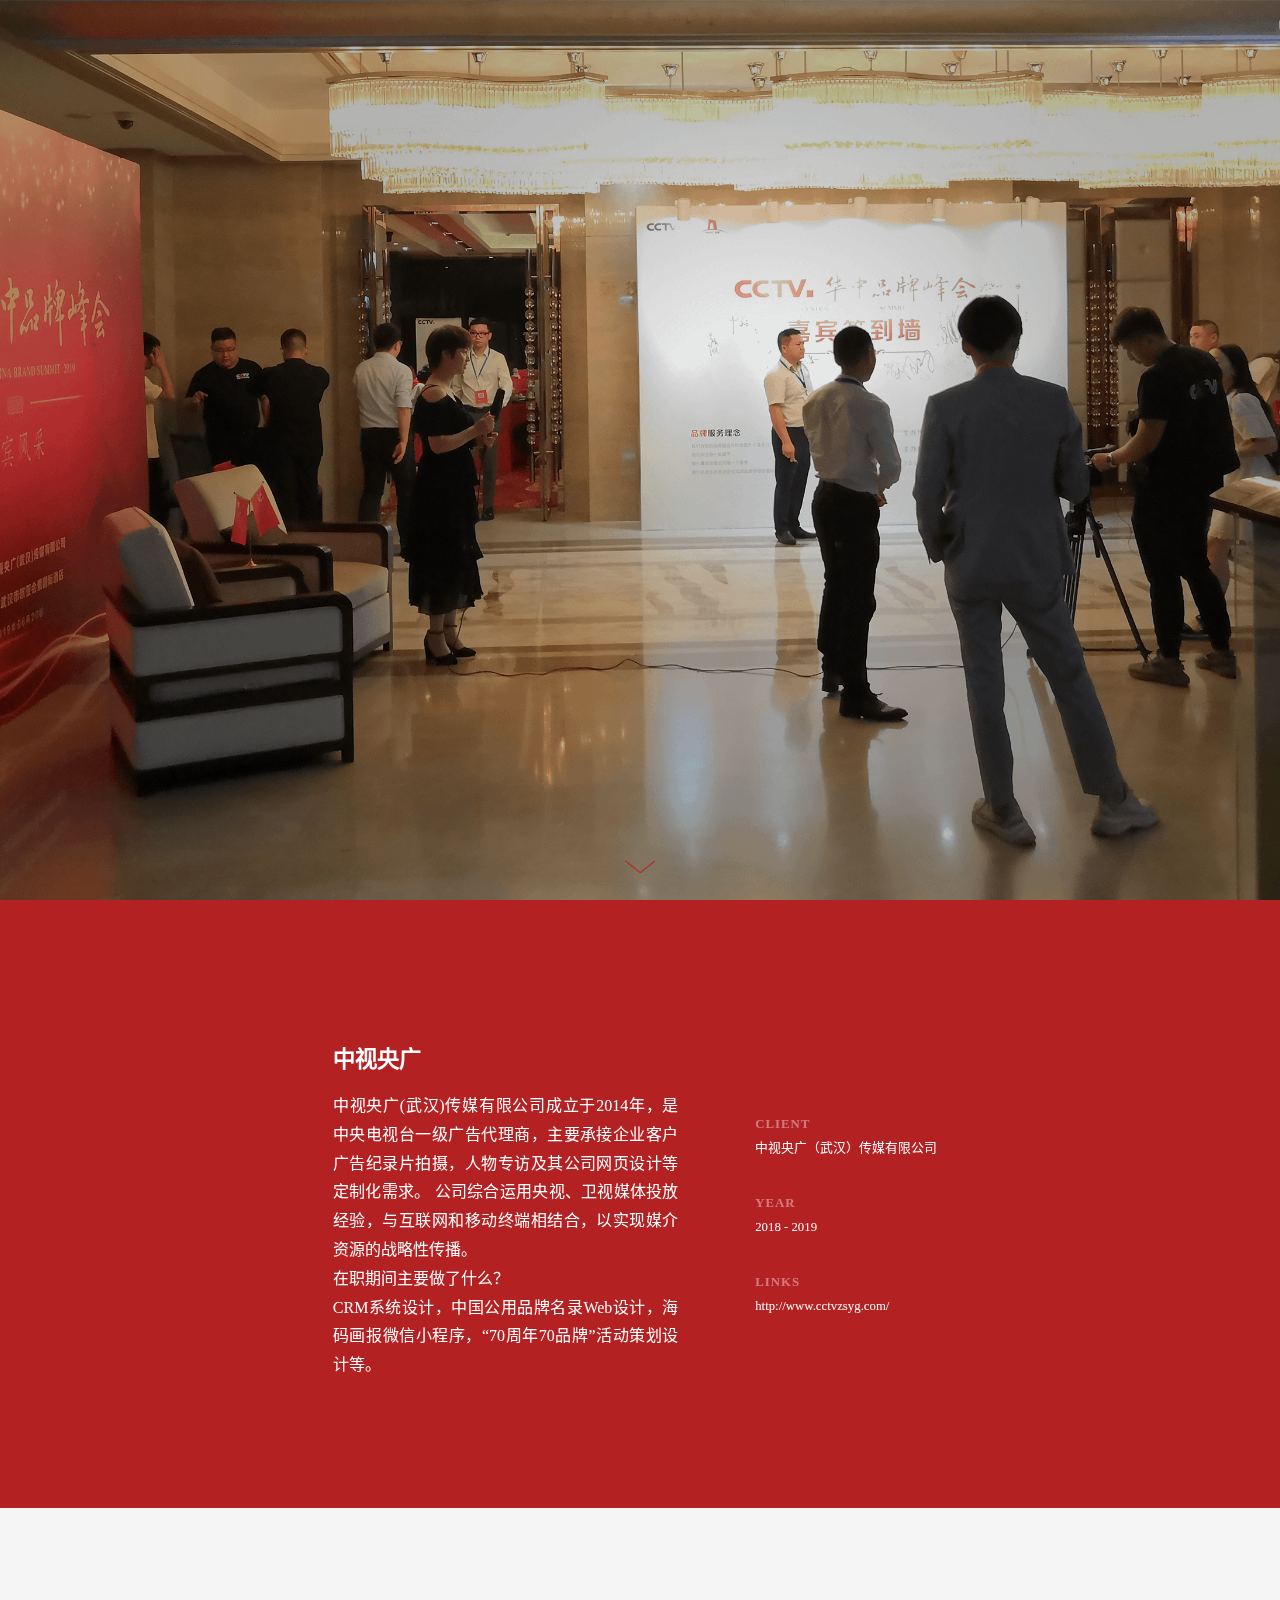
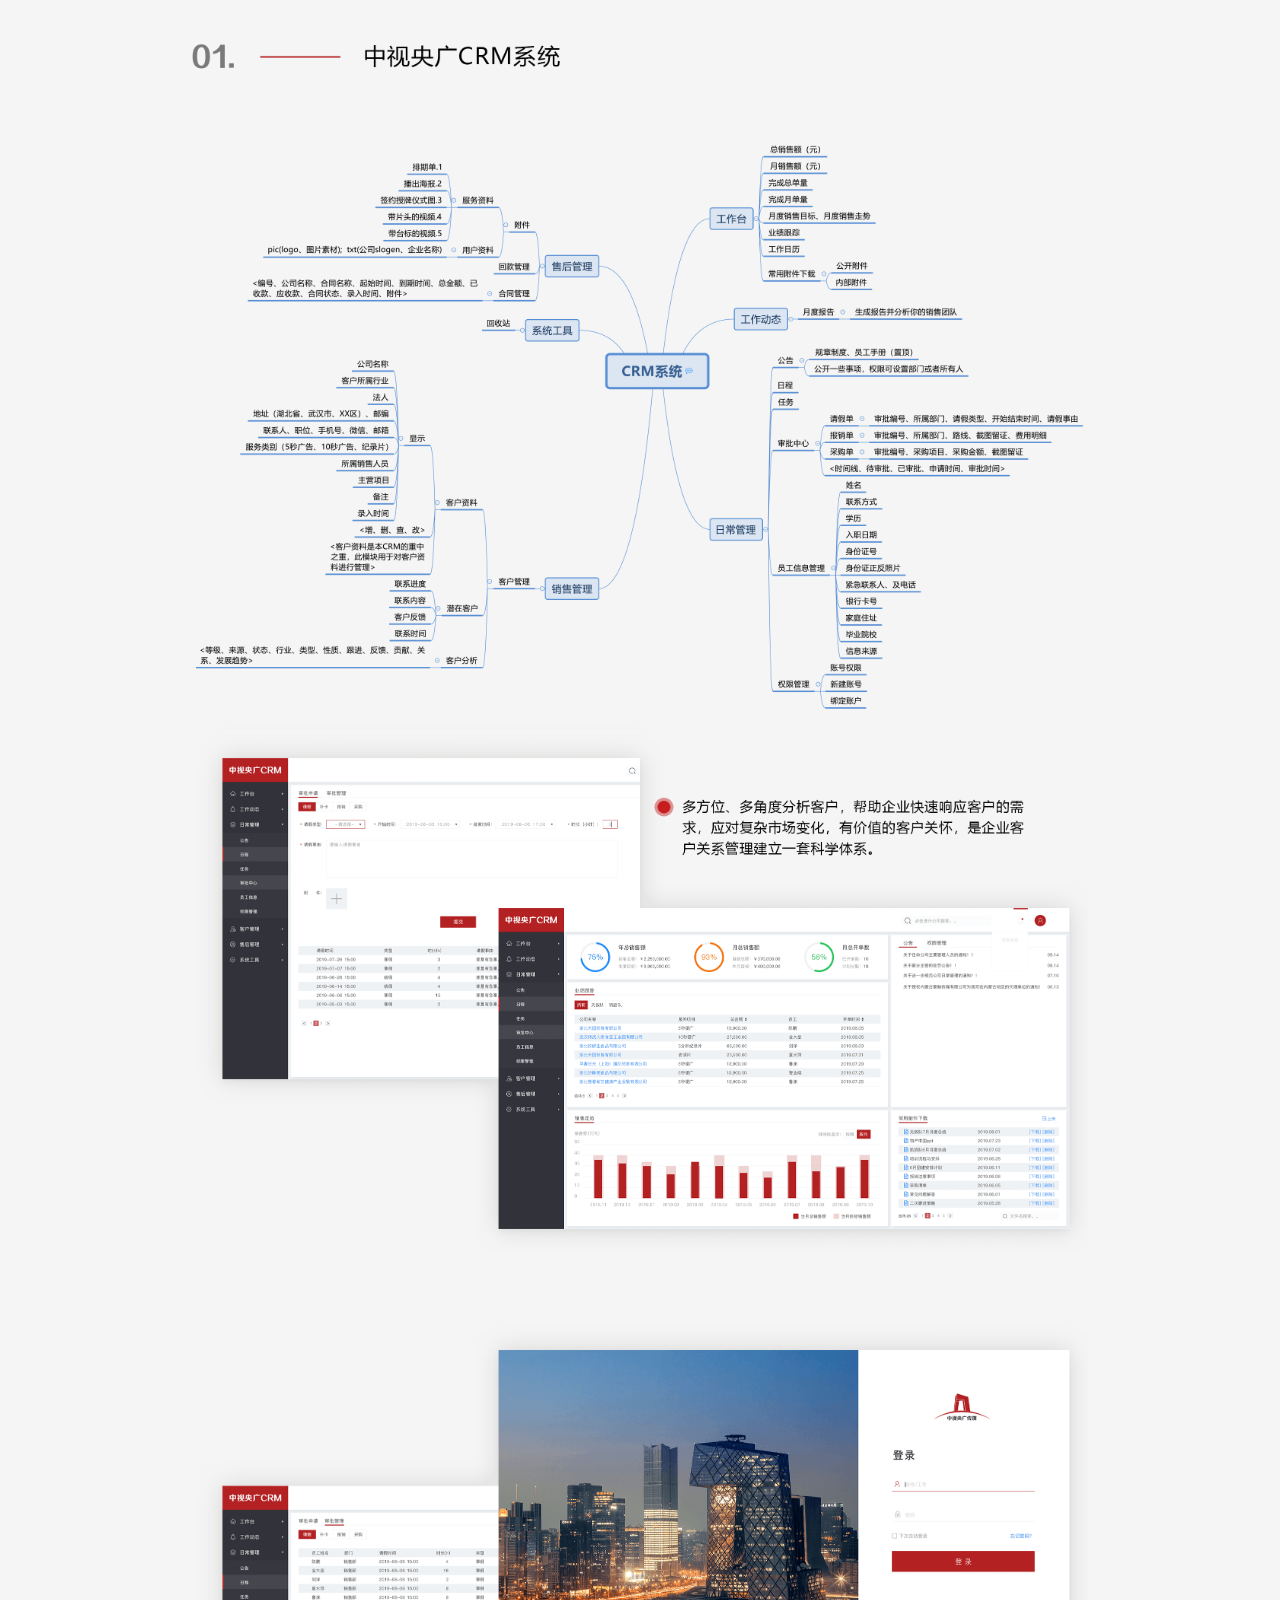
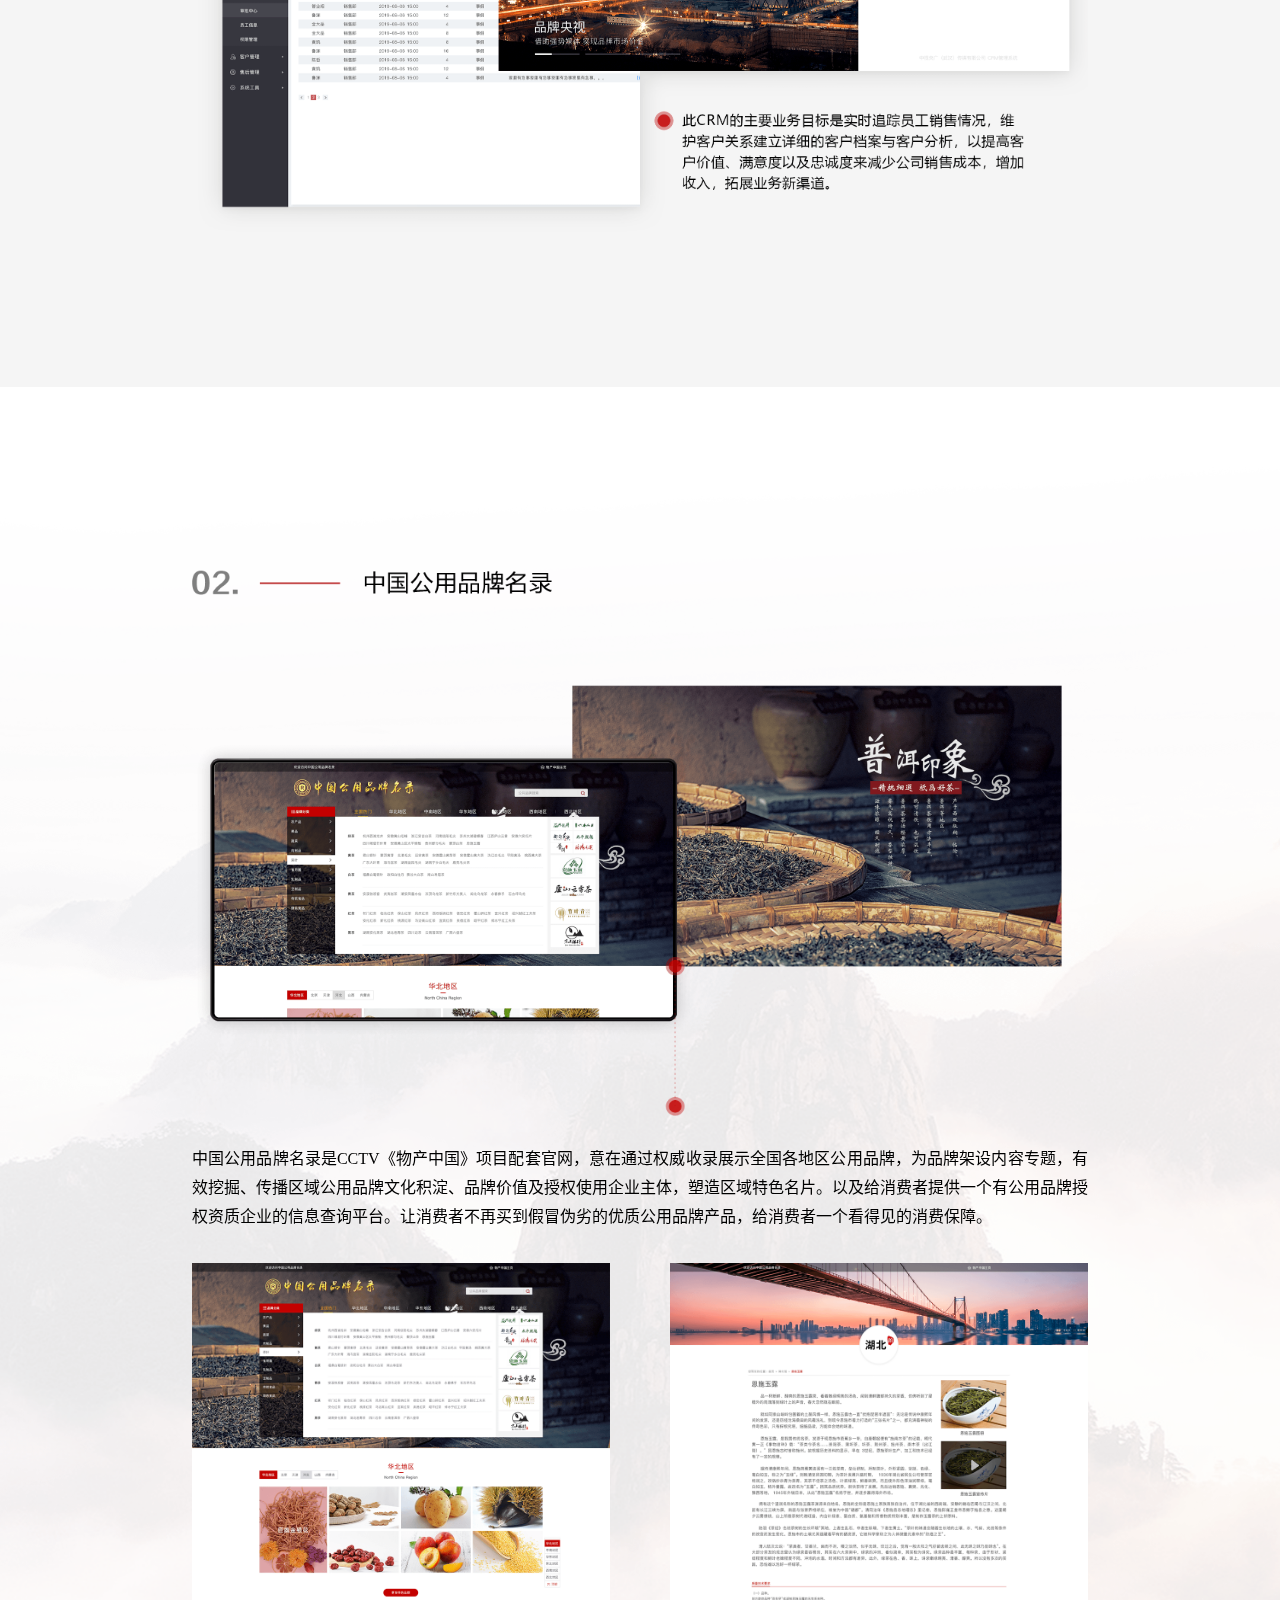
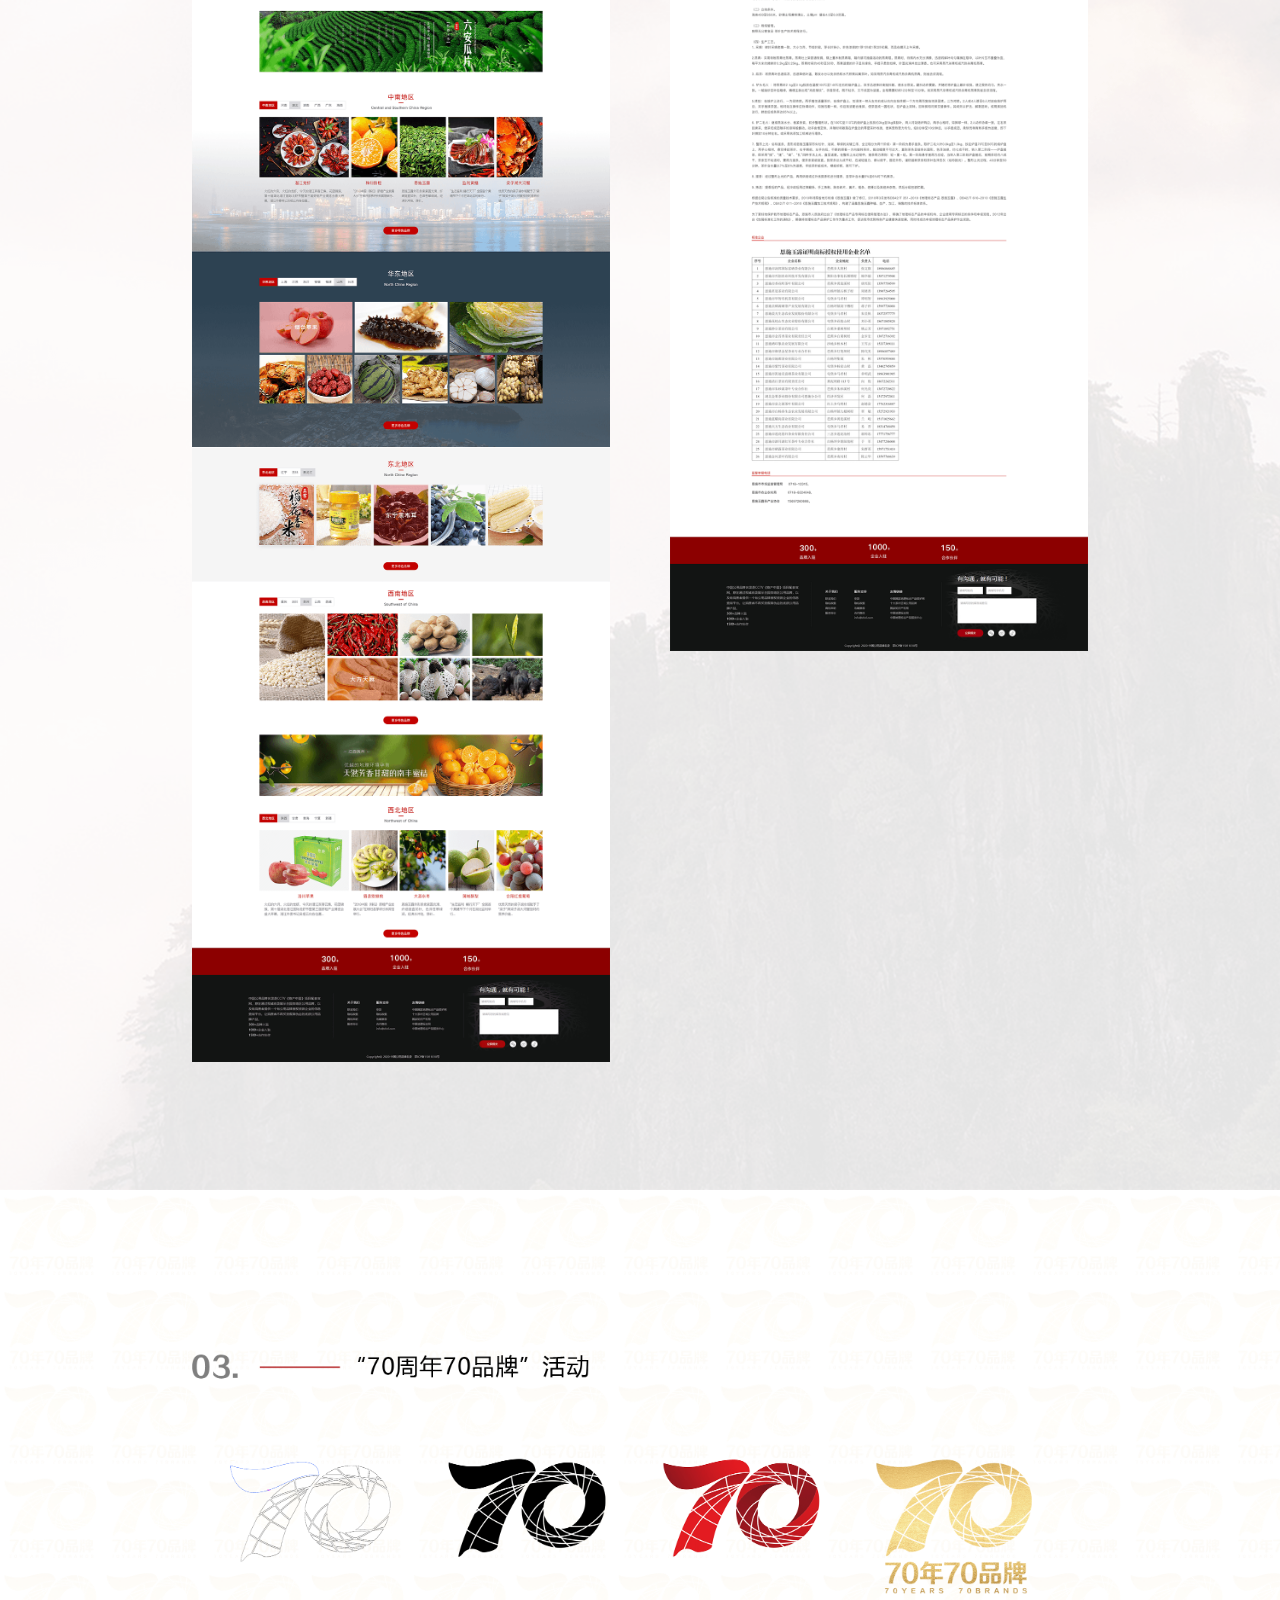
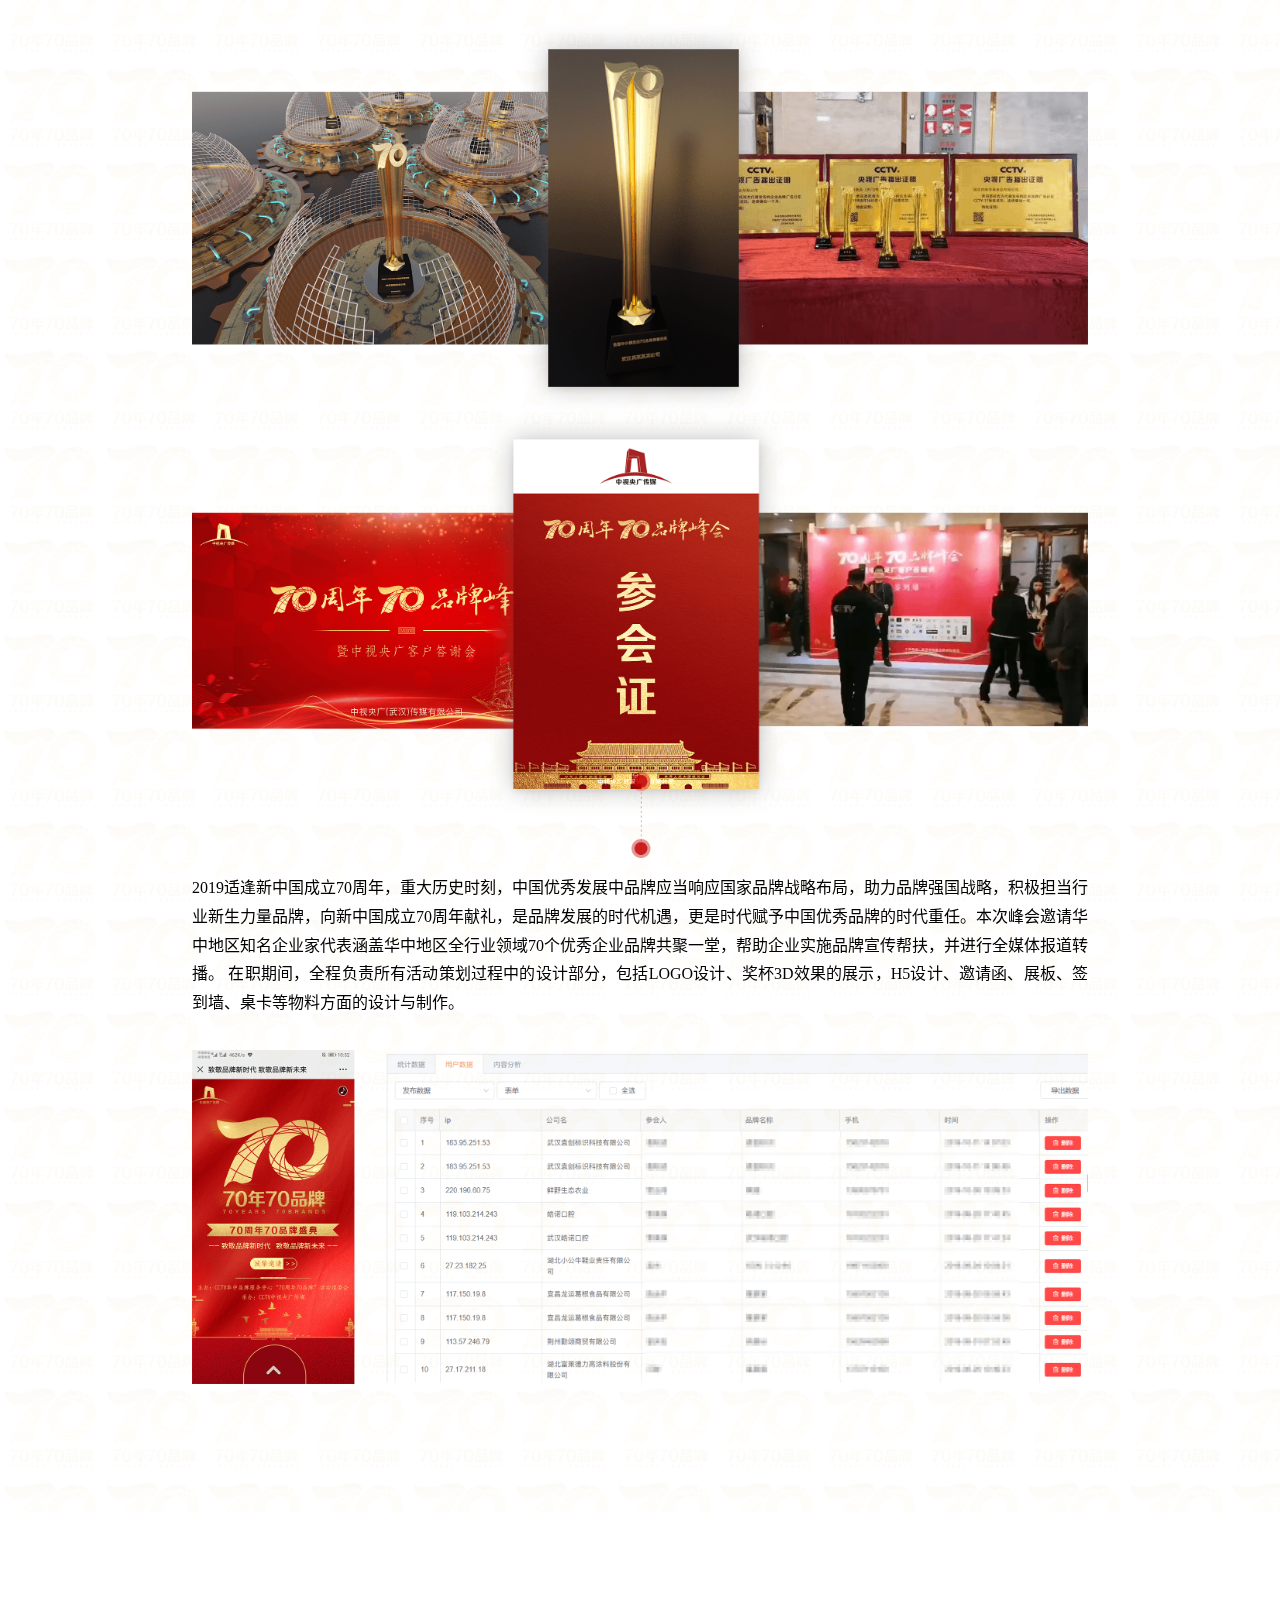
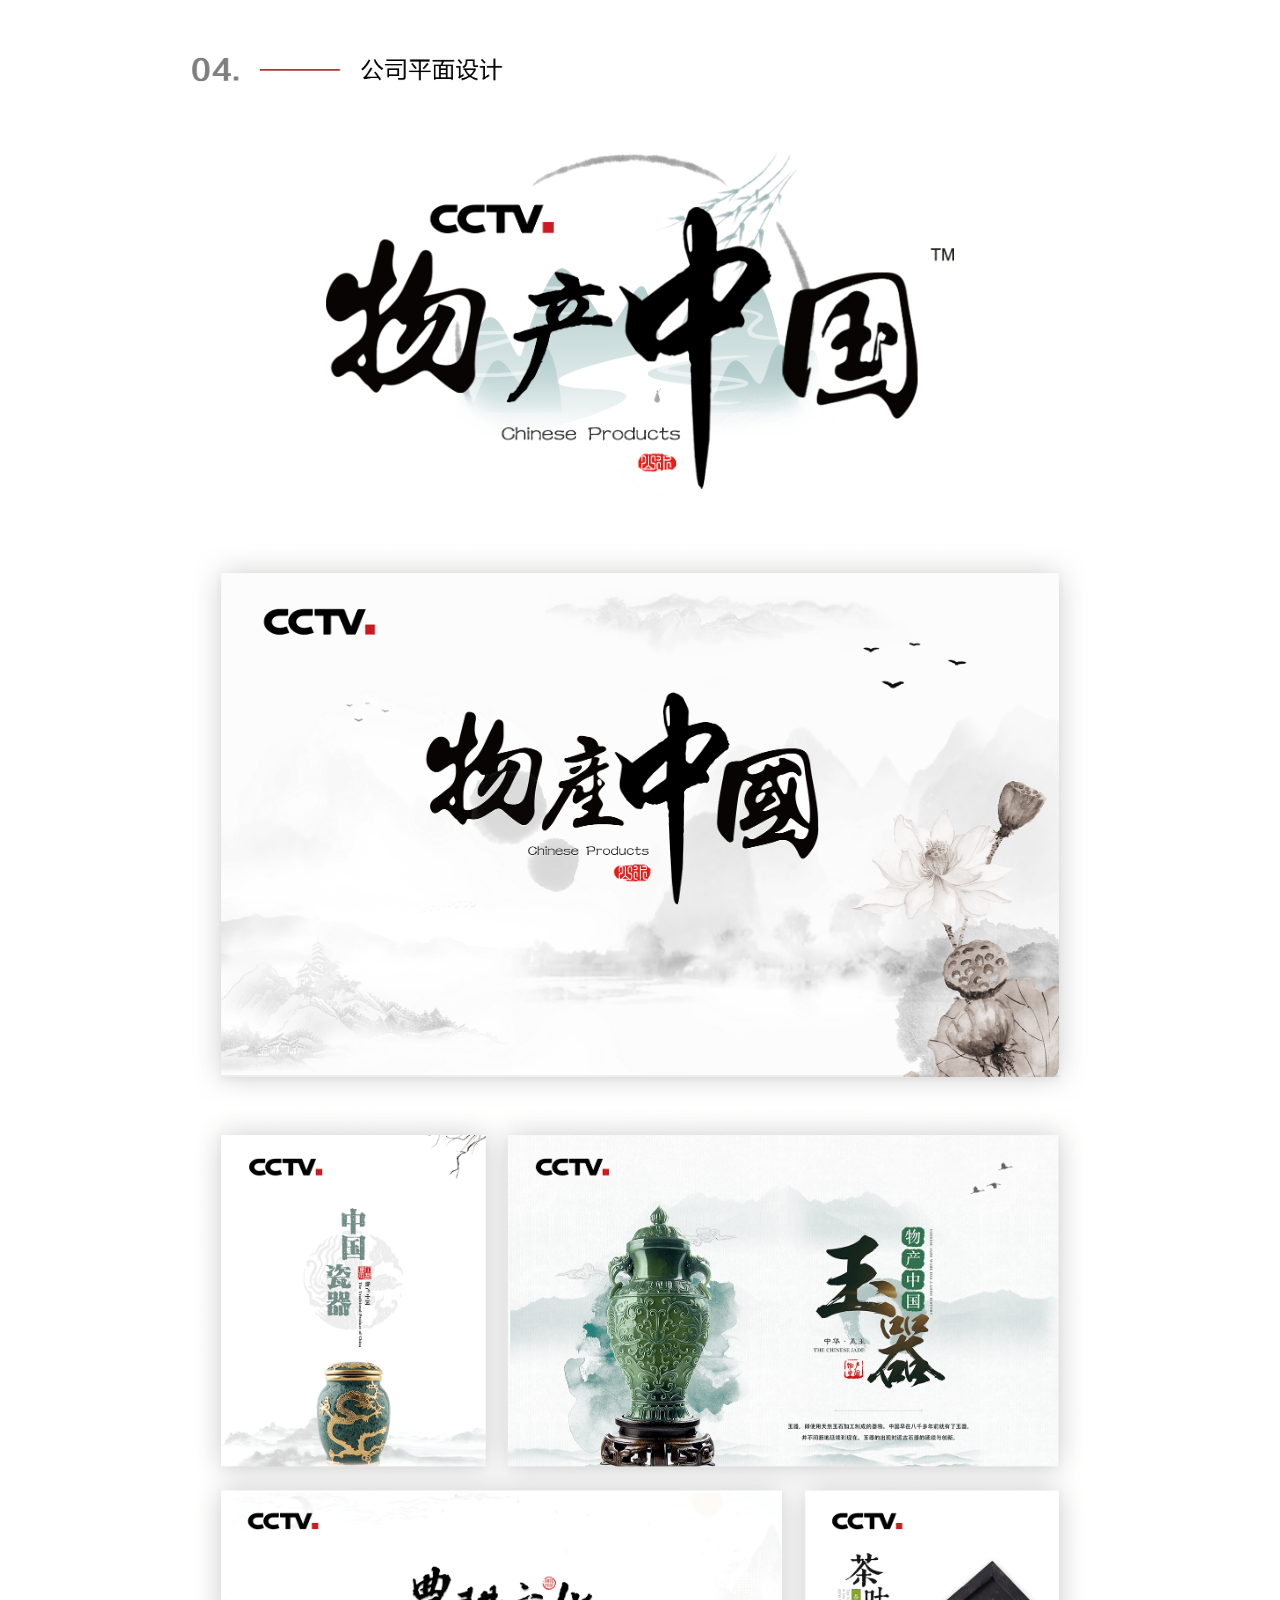
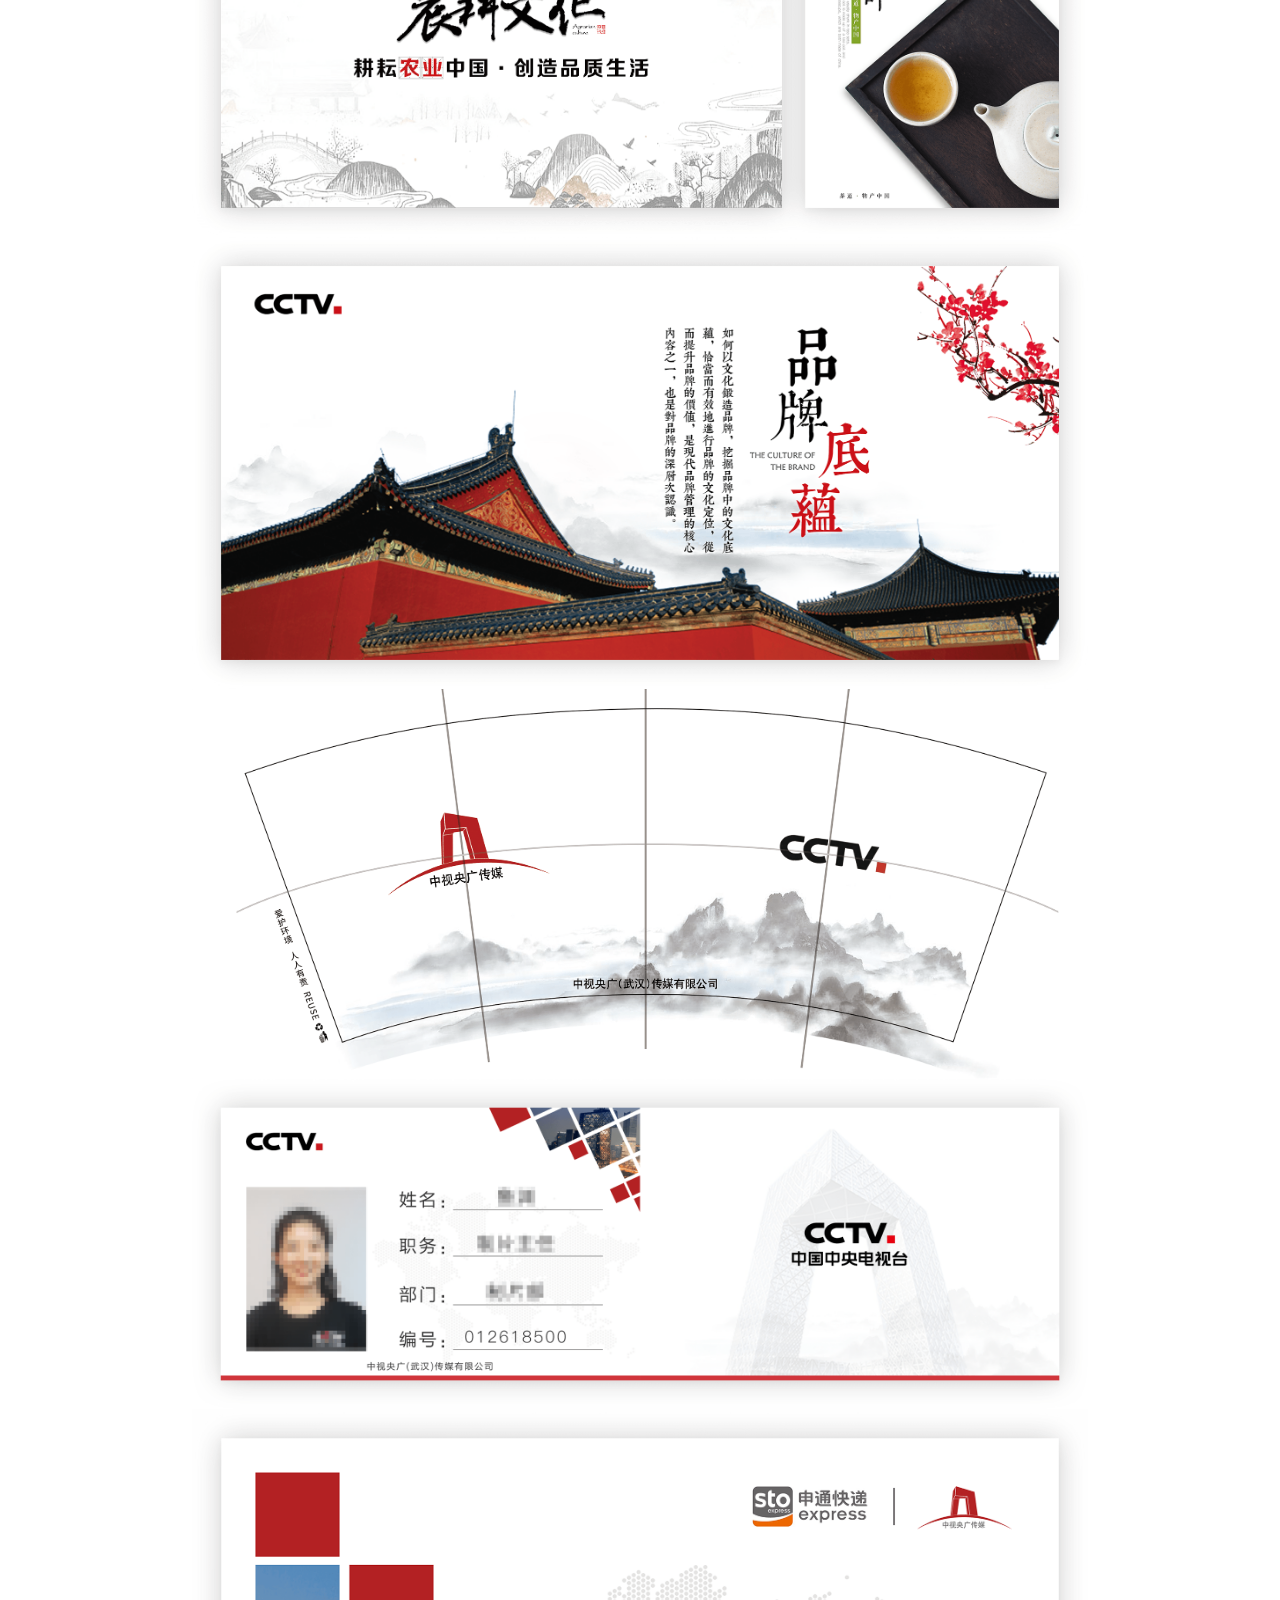
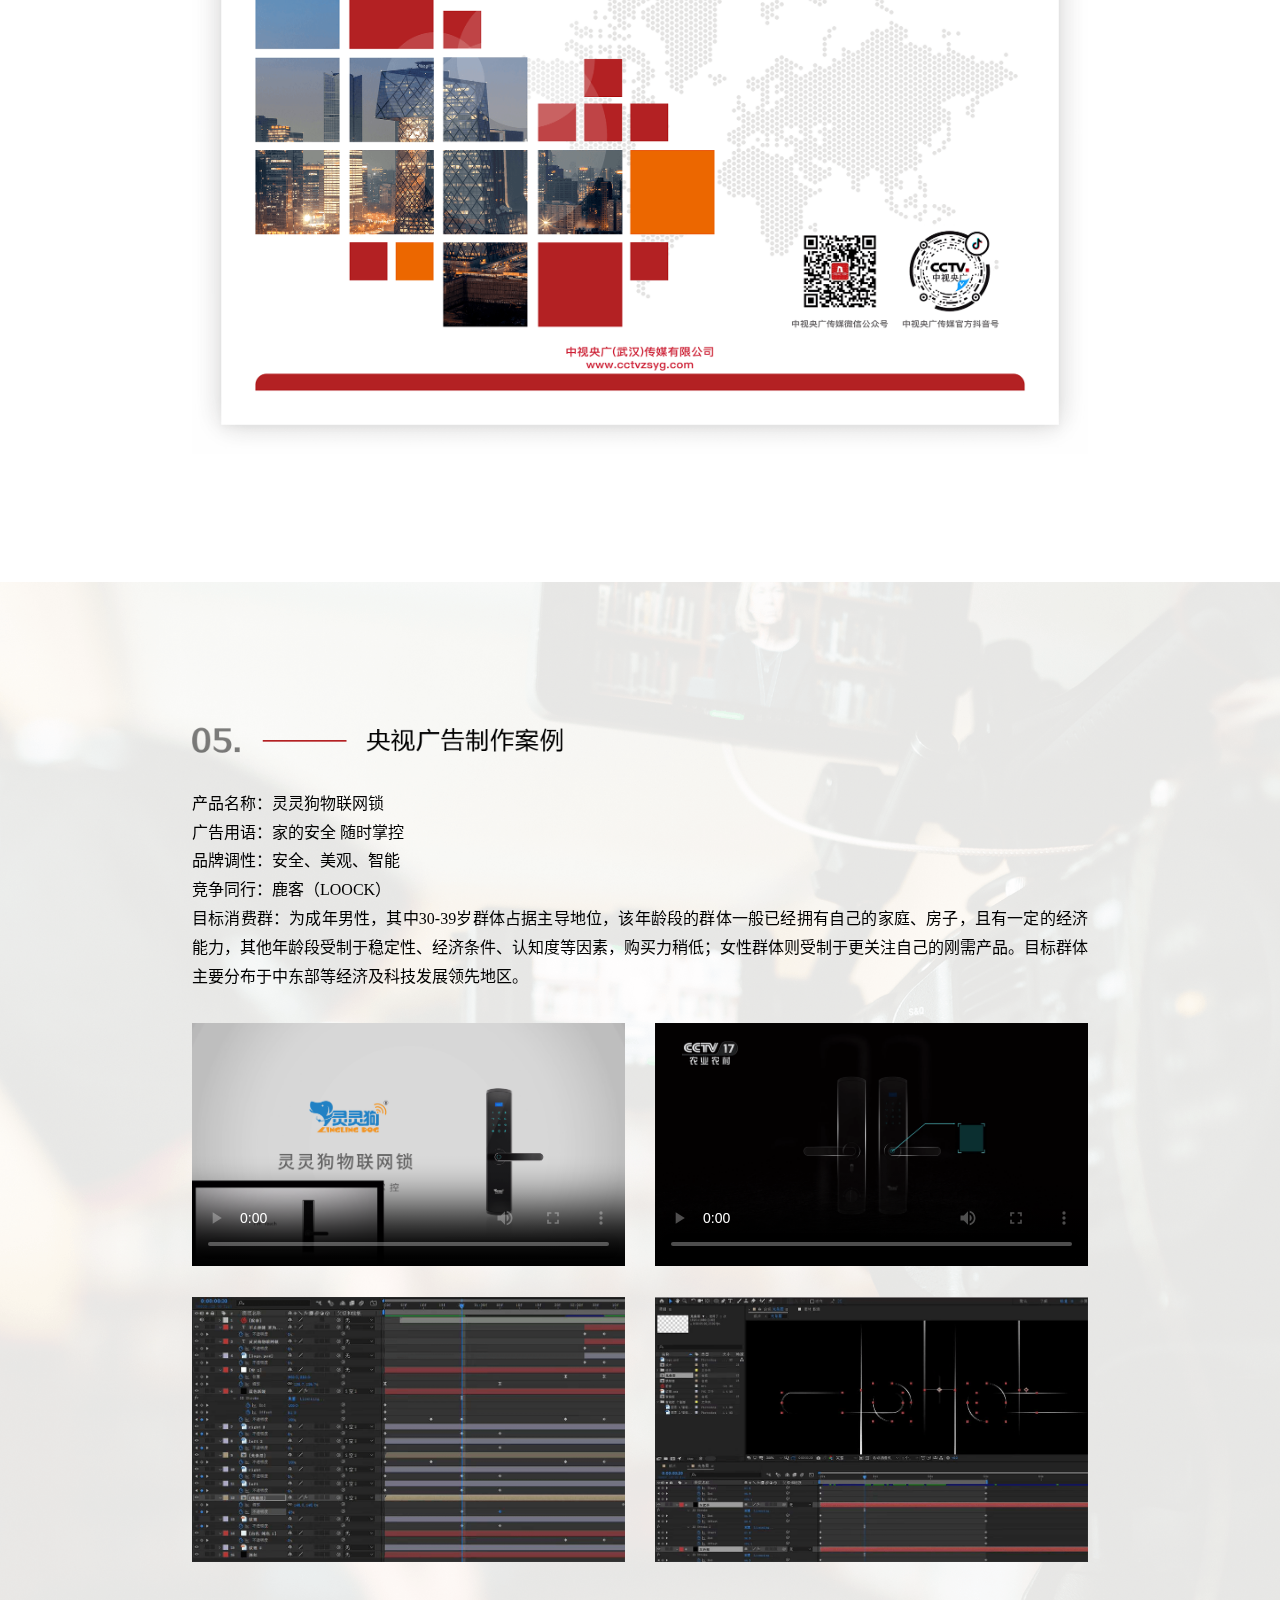
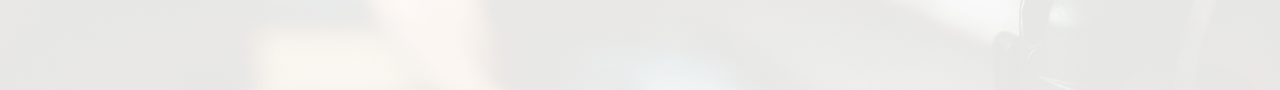
==== cctv.html @ 27636e36 "wangzhan shangxian" ====
<!DOCTYPE html>
<html lang="zh-cn">

<head>
    <meta charset="UTF-8">
    <meta name="viewport" content="width=device-width, initial-scale=1.0, maximun-scale=1.0, user-scalable=1">
    <meta name="JasonWu">
    <meta http-equiv="Content-Language" content="zh-cn">
    <meta name="keywords" content="jasonwu,JasonWu的个人网站，jasonwu的作品集，jason's portfolio">
    <meta name="description" content="熟悉Web端、移动端设计规范和表现方法，对交互层面中的前端技术实现具有强烈兴趣">
    <link rel="stylesheet" type="text/css" href="css/cctv.css">
    <link rel="stylesheet" type="text/css" href="css/fixbutton.css">
    <script src="js/jquery-3.1.1.min.js" type="text/javascript"></script>
    <script src="js/fixbutton.js" type="text/javascript"></script>


    <title>中视央广</title>
</head>
<script>
    resetrem();
    //切换屏幕 （横屏竖屏）
    window.addEventListener("orientationchange", resetrem);
    //resize：屏幕的大小发生改变就触发监听事件resetrem
    window.addEventListener("resize", resetrem);

    function resetrem() {
        var html = document.querySelector("html"); //获取到html元素
        var width = html.getBoundingClientRect().innerwidth; //获取html的宽度
        if (width >= 1200) {
            html.style.fontSize = width / 100 + "px";
        } else if (width >= 960 && width < 1200) {
            html.style.fontSize = width / 70 + "px";
        } else if (width < 960) {
            html.style.fontSize = 16 + "px";
        }
    }
</script>

<body>
    <header id="header">
        <img id="menuBG" src="img/cctv/menu-bg.png" alt="">
    </header>
    <div id="introWrap">
        <section class="menuIntro">
            <article class="introLeft">
                <h1>中视央广</h1>
                <p>
                    中视央广(武汉)传媒有限公司成立于2014年，是中央电视台一级广告代理商，主要承接企业客户广告纪录片拍摄，人物专访及其公司网页设计等定制化需求。 公司综合运用央视、卫视媒体投放经验，与互联网和移动终端相结合，以实现媒介资源的战略性传播。
                </p>
                <p>在职期间主要做了什么？<br /> CRM系统设计，中国公用品牌名录Web设计，海码画报微信小程序，“70周年70品牌”活动策划设计等。
                </p>
            </article>
            <article class="introRight">
                <div>
                    <h2>client</h2>
                    <p>中视央广（武汉）传媒有限公司</p>
                </div>
                <div>
                    <h2>year</h2>
                    <p>2018 - 2019
                    </p>
                </div>
                <div>
                    <h2>links</h2>
                    <p>http://www.cctvzsyg.com/</p>
                </div>
            </article>
        </section>

    </div>
    <div id="cctv">
        <div class="menuWrap menuWrap01">
            <div class="menu01">
                <img src="img/cctv/01pic1.png" alt="">
                <img src="img/cctv/01pic2.png" alt="">
            </div>
        </div>
        <div class="menuWrap menuWrap02">
            <div class="menu02">
                <img src="img/cctv/02pic1.png" alt="">
                <p>中国公用品牌名录是CCTV《物产中国》项目配套官网，意在通过权威收录展示全国各地区公用品牌，为品牌架设内容专题，有效挖掘、传播区域公用品牌文化积淀、品牌价值及授权使用企业主体，塑造区域特色名片。以及给消费者提供一个有公用品牌授权资质企业的信息查询平台。让消费者不再买到假冒伪劣的优质公用品牌产品，给消费者一个看得见的消费保障。</p>
                <div class="menu-grid">
                    <img src="img/cctv/02pic2.png" alt="">
                    <img src="img/cctv/02pic3.png" alt="">
                </div>
            </div>
        </div>
        <div class="menuWrap menuWrap03">
            <div class="menu03">
                <img src="img/cctv/03pic1.png" style="mix-blend-mode: multiply;" alt="">
                <img src="img/cctv/03pic2.png" alt="">
                <img src="img/cctv/03pic3.png" alt="">
                <p> 2019适逢新中国成立70周年，重大历史时刻，中国优秀发展中品牌应当响应国家品牌战略布局，助力品牌强国战略，积极担当行业新生力量品牌，向新中国成立70周年献礼，是品牌发展的时代机遇，更是时代赋予中国优秀品牌的时代重任。本次峰会邀请华中地区知名企业家代表涵盖华中地区全行业领域70个优秀企业品牌共聚一堂，帮助企业实施品牌宣传帮扶，并进行全媒体报道转播。 在职期间，全程负责所有活动策划过程中的设计部分，包括LOGO设计、奖杯3D效果的展示，H5设计、邀请函、展板、签到墙、桌卡等物料方面的设计与制作。
                </p>
                <img src="img/cctv/03pic4.png" style="mix-blend-mode: multiply;" alt="">

            </div>
        </div>
        <div class="menuWrap menuWrap04">
            <div class="menu04">
                <img src="img/cctv/04pic1.png" alt="">
                <img src="img/cctv/04pic2.png" alt="">
                <img src="img/cctv/04pic3.png" alt="">
                <img src="img/cctv/04pic4.png" alt="">
                <img src="img/cctv/04pic5.png" alt="">
                <img src="img/cctv/04pic6.png" alt="">
                <img src="img/cctv/04pic7.png" alt="">
                <img src="img/cctv/04pic8.png" alt="">
            </div>
        </div>
        <div class="menuWrap menuWrap05">
            <div class="menu05">

                <img src="img/cctv/05pic1.png" alt="">
                <p>产品名称：灵灵狗物联网锁<br /> 广告用语：家的安全 随时掌控<br /> 品牌调性：安全、美观、智能
                    <br /> 竞争同行：鹿客（LOOCK）
                    <br /> 目标消费群：为成年男性，其中30-39岁群体占据主导地位，该年龄段的群体一般已经拥有自己的家庭、房子，且有一定的经济能力，其他年龄段受制于稳定性、经济条件、认知度等因素，购买力稍低；女性群体则受制于更关注自己的刚需产品。目标群体主要分布于中东部等经济及科技发展领先地区。
                </p>
                <div class="menuVideo">
                    <video class="video" poster="video/cctv1.png" controls preload="auto">
                            <source src="https://706f-portfolio-4go32adkee2a2332-1303075595.tcb.qcloud.la/video/cctv1.mp4?sign=7bd0e6ee2d2927e977af73b6d8b44e69&t=1599656174" type="video/mp4">
                    </video>
                    <video class="video" poster="video/cctv2.png" controls preload="auto">
                        <source src="https://706f-portfolio-4go32adkee2a2332-1303075595.tcb.qcloud.la/video/cctv2.mp4?sign=85f77cc6f4a8c18f2bd72692b97a3edb&t=1599656335" type="video/mp4">
                    </video>
                    <img src="img/cctv/05pic4.png" alt="">
                    <img src="img/cctv/05pic5.png" alt="">
                </div>
            </div>
        </div>
    </div>
    <footer id="fixbutton">
        <div class="fixbutton-wrap">
            <a href="visualization.html"><img src="img/prev.png" alt=""></a>
            <a href="web.html"><img src="img/next.png" alt=""></a>
        </div>
    </footer>
</body>
<!-- 头部适配 -->
<script>
    restheight();
    window.addEventListener("orientationchange", restheight);
    window.addEventListener("resize", restheight);

    function restheight() {
        var winWidth = $(window).width(); //获取当前窗口的宽度跟html的宽度相区分
        var winHeight = $(window).height(); //获取当前窗口的宽度跟html的宽度相区分
        $(".menuWrap").css("padding-top", winWidth / 10);
        $(".menuWrap").css("padding-bottom", winWidth / 10);
        if (winWidth >= 960) {
            $(".menuIntro").css("padding-top", winWidth / 10);
            $(".menuIntro").css("padding-bottom", winWidth / 10);
        } else if (winWidth < 960) {
            $(".menuIntro").css("padding-top", winWidth / 20);
            $(".menuIntro").css("padding-bottom", winWidth / 20);
        }
        if (winWidth >= winHeight) {
            // console.log(winWidth);
            $("#header").removeClass();
            $("#header").addClass("headerH");
            $("#menuBG").removeClass();
            $("#menuBG").addClass("bgH");

            $(window).resize(function() {
                winWidth = $(window).width();
                winHeight = $(window).height();
                $("#header").removeClass();
                $("#header").addClass("headerH");
                $("#menuBG").removeClass();
                $("#menuBG").addClass("bgH");
            });
        } else if (winWidth <= winHeight) {
            $("#header").removeClass();
            $("#header").addClass("headerV");
            $("#menuBG").removeClass();
            $("#menuBG").addClass("bgV");

            $(window).resize(function() {
                winWidth = $(window).width();
                winHeight = $(window).height();
                $("#header").removeClass();
                $("#header").addClass("headerV");
                $("#menuBG").removeClass();
                $("#menuBG").addClass("bgV");
            });
        }
    }
</script>
---- css/cctv.css ----
* {
    margin: 0;
    padding: 0;
    border: 0;
    font-size: 100%;
    font: inherit;
    -moz-box-sizing: border-box;
    box-sizing: border-box;
}

#header {
    font-size: 0;
}

.headerH {
    width: 100vw;
    height: 100vh;
    position: relative;
}

.headerV {
    width: 100vw;
    height: auto;
    position: relative;
}

.bgH {
    width: 100%;
    height: 100%;
    -o-object-fit: cover;
    object-fit: cover;
}

.bgV {
    width: 100%;
    height: auto;
    -o-object-fit: cover;
    object-fit: cover;
}

#introWrap {
    width: 100%;
    background-color: #b42123;
}

.introWrap1 {
    width: 100%;
    background: url(../img/cctv/yiliao-bg.png) no-repeat top center;
    -o-background-size: cover;
    background-size: cover;
}

.introWrap2 {
    width: 100%;
    background-color: #f50c71;
}

#cctv {
    width: 100%;
}

.menuWrap {
    width: 100%;
}

.menuWrap01 {
    background-color: #f5f5f5;
}

.menuWrap02 {
    background-color: white;
}

.menuWrap02 {
    background: url(../img/cctv/02bg.png) no-repeat bottom center;
    -o-background-size: cover;
    background-size: cover;
}

.menuWrap03 {
    background: url(../img/cctv/03bg.png) repeat;
    -o-background-size: 8%;
    background-size: 8%;
}

.menuWrap img {
    width: 100%;
    height: auto;
}

.menuWrap05 {
    background: url(../img/cctv/05bg.png) no-repeat bottom center;
    -o-background-size: cover;
    background-size: cover;
}

.video {
    width: 100%;
    height: auto;
}

@media screen and (min-width: 1200px) {
    .menuIntro {
        display: grid;
        grid-template-columns: 1fr 1fr;
        grid-auto-rows: auto;
        grid-gap: 10%;
        width: 60%;
        margin: auto;
        /* grid-template-rows: auto auto; */
        -webkit-align-items: center;
        -moz-box-align: center;
        -ms-flex-align: center;
        align-items: center;
        -webkit-transform: translate(10%, 0);
        -moz-transform: translate(10%, 0);
        -ms-transform: translate(10%, 0);
        -o-transform: translate(10%, 0);
        transform: translate(10%, 0);
    }
    .menu01,
    .menu02,
    .menu03,
    .menu04,
    .menu05 {
        width: 70%;
        margin: auto;
        text-align: center;
        font-size: 0;
    }
    .menu04 :first-child {
        padding-bottom: 3rem;
    }
    .menu04 :nth-child(2) {
        width: 70%;
        margin: auto;
    }
    .menu-grid {
        width: 100%;
        display: grid;
        grid-template-columns: 1fr 1fr;
        grid-gap: 60px;
        grid-template-rows: auto;
        grid-auto-rows: -webkit-max-content;
        grid-auto-rows: max-content;
        -webkit-align-items: flex-start;
        -moz-box-align: start;
        -ms-flex-align: start;
        align-items: flex-start;
    }
    .menu-grid img {
        width: 100%;
        height: auto;
    }
    .menuWrap p {
        color: black;
        font-size: 1rem;
        line-height: 1.8rem;
        text-align: justify;
        text-justify: distribute-all-lines;
        padding: 1rem 0 2rem 0;
    }
    .menuVideo {
        display: grid;
        grid-template-columns: 1fr 1fr;
        grid-gap: 30px;
        grid-template-rows: auto auto;
        -webkit-align-items: stretch;
        -moz-box-align: stretch;
        -ms-flex-align: stretch;
        align-items: stretch;
        justify-items: stretch;
    }
}

@media screen and (min-width: 960px) and (max-width: 1200px) {
    .menuIntro {
        display: grid;
        grid-template-columns: 1fr 1fr;
        grid-auto-rows: auto;
        grid-gap: 15%;
        width: 80%;
        margin: auto;
        /* grid-template-rows: auto auto; */
        -webkit-align-items: center;
        -moz-box-align: center;
        -ms-flex-align: center;
        align-items: center;
        -webkit-transform: translate(10%, 0);
        -moz-transform: translate(10%, 0);
        -ms-transform: translate(10%, 0);
        -o-transform: translate(10%, 0);
        transform: translate(10%, 0);
    }
    .menu01,
    .menu02,
    .menu03,
    .menu04,
    .menu05 {
        width: 80%;
        margin: auto;
        text-align: center;
        font-size: 0;
    }
    .menu04 :first-child {
        padding-bottom: 3rem;
    }
    .menu04 :nth-child(2) {
        width: 80%;
        margin: auto;
    }
    .menu-grid {
        width: 100%;
        display: grid;
        grid-template-columns: 1fr 1fr;
        grid-gap: 30px;
        grid-template-rows: auto;
        grid-auto-rows: -webkit-max-content;
        grid-auto-rows: max-content;
        -webkit-align-items: flex-start;
        -moz-box-align: start;
        -ms-flex-align: start;
        align-items: flex-start;
    }
    .menu-grid img {
        width: 100%;
        height: auto;
    }
    .menuWrap p {
        color: black;
        font-size: 1rem;
        line-height: 1.8rem;
        text-align: justify;
        text-justify: distribute-all-lines;
        padding: 1rem 0 2rem 0;
    }
    .menuVideo {
        display: grid;
        grid-template-columns: 1fr 1fr;
        grid-gap: 30px;
        grid-template-rows: auto auto;
        -webkit-align-items: stretch;
        -moz-box-align: stretch;
        -ms-flex-align: stretch;
        align-items: stretch;
        justify-items: stretch;
    }
}

@media screen and (min-width: 768px) and (max-width: 960px) {
    .menuIntro {
        width: 80%;
        margin: auto;
        overflow: hidden;
    }
    .introLeft {
        display: block;
    }
    .introRight {
        display: block;
    }
    .introRight div {
        display: inline-block;
        padding-right: 80px;
    }
    .menu01,
    .menu02,
    .menu03,
    .menu04,
    .menu05 {
        width: 90%;
        margin: auto;
        text-align: center;
        font-size: 0;
    }
    .menu04 :first-child {
        padding-bottom: 2rem;
    }
    .menu04 :nth-child(2) {
        width: 80%;
        margin: auto;
    }
    .menu-grid {
        width: 100%;
        display: grid;
        grid-template-columns: 1fr;
        grid-gap: 20px;
        grid-template-rows: auto auto;
        grid-auto-rows: -webkit-max-content;
        grid-auto-rows: max-content;
        -webkit-align-items: flex-start;
        -moz-box-align: start;
        -ms-flex-align: start;
        align-items: flex-start;
    }
    .menu-grid img {
        width: 100%;
        height: auto;
    }
    .menuWrap p {
        color: black;
        font-size: 1rem;
        line-height: 1.8rem;
        text-align: justify;
        text-justify: distribute-all-lines;
        padding: 1rem 0 2rem 0;
    }
    .menuVideo {
        display: grid;
        grid-template-columns: 1fr;
        grid-gap: 20px;
        grid-template-rows: auto auto auto auto;
        -webkit-align-items: stretch;
        -moz-box-align: stretch;
        -ms-flex-align: stretch;
        align-items: stretch;
        justify-items: stretch;
    }
}

@media screen and (max-width: 768px) {
    .menuIntro {
        width: 90%;
        margin: auto;
        overflow: hidden;
    }
    .introLeft {
        display: block;
    }
    .introRight {
        display: block;
    }
    .introRight div {
        display: inline-block;
        padding-right: 60px;
    }
    .menu01,
    .menu02,
    .menu03,
    .menu04,
    .menu05 {
        width: 90%;
        margin: auto;
        text-align: center;
        font-size: 0;
    }
    .menu04 :first-child {
        padding-bottom: 2rem;
    }
    .menu04 :nth-child(2) {
        width: 80%;
        margin: auto;
    }
    .menu-grid {
        width: 100%;
        display: grid;
        grid-template-columns: 1fr;
        grid-gap: 20px;
        grid-template-rows: auto auto;
        grid-auto-rows: -webkit-max-content;
        grid-auto-rows: max-content;
        -webkit-align-items: flex-start;
        -moz-box-align: start;
        -ms-flex-align: start;
        align-items: flex-start;
    }
    .menu-grid img {
        width: 100%;
        height: auto;
    }
    .menuWrap p {
        color: black;
        font-size: 1rem;
        line-height: 1.8rem;
        text-align: justify;
        text-justify: distribute-all-lines;
        padding: 1rem 0 2rem 0;
    }
    .menuVideo {
        display: grid;
        grid-template-columns: 1fr;
        grid-gap: 20px;
        grid-template-rows: auto auto auto auto;
        -webkit-align-items: stretch;
        -moz-box-align: stretch;
        -ms-flex-align: stretch;
        align-items: stretch;
        justify-items: stretch;
    }
}

.introLeft {
    width: 100%;
    color: white;
    text-align: justify;
    text-justify: distribute-all-lines;
    justify-items: end;
}

.introLeft h1 {
    font-size: 1.4rem;
    line-height: 4rem;
    font-weight: 600;
    display: inline-block;
}

.introLeft p {
    line-height: 1.8rem;
    display: inline-block;
}

.introRight {
    justify-items: start;
    font-size: 0.8rem;
}

.introRight h2 {
    text-transform: uppercase;
    color: white;
    opacity: 0.4;
    letter-spacing: 1px;
    font-weight: 600;
    padding-top: 2rem;
}

.introRight p {
    color: white;
    line-height: 2rem;
}
---- css/fixbutton.css ----
#fixbutton {
    position: fixed;
    z-index: 9999;
    width: 100%;
    top: 80%;
    left: 0;
    display: none;
}

.fixbutton-wrap {
    width: 90%;
    margin: auto;
    display: -webkit-flex;
    display: -moz-box;
    display: -ms-flexbox;
    display: flex;
    -webkit-justify-content: space-between;
    -moz-box-pack: justify;
    -ms-flex-pack: justify;
    justify-content: space-between;
}

.fixbutton-wrap a:focus {
    outline-style: none;
    -moz-outline-style: none;
}

.fixbutton-wrap img {
    width: 100%;
    height: auto;
    opacity: 0.4;
}

@media screen and (min-width: 960px) {
    .fixbutton-wrap a {
        width: 8%;
    }
    .fixbutton-wrap img:hover {
        opacity: 1;
        -webkit-transform: translate(0, -0.5rem);
        -moz-transform: translate(0, -0.5rem);
        -ms-transform: translate(0, -0.5rem);
        -o-transform: translate(0, -0.5rem);
        transform: translate(0, -0.5rem);
        -webkit-transition: all 0.6s cubic-bezier(.19, 1, .22, 1);
        -o-transition: all 0.6s cubic-bezier(.19, 1, .22, 1);
        -moz-transition: all 0.6s cubic-bezier(.19, 1, .22, 1);
        transition: all 0.6s cubic-bezier(.19, 1, .22, 1);
    }
}

@media screen and (max-width: 960px) {
    .fixbutton-wrap a {
        width: 14%;
    }
    .fixbutton-wrap img:hover {
        opacity: 1;
        -webkit-transform: translate(0, -2px);
        -moz-transform: translate(0, -2px);
        -ms-transform: translate(0, -2px);
        -o-transform: translate(0, -2px);
        transform: translate(0, -2px);
        -webkit-transition: all 0.6s cubic-bezier(.19, 1, .22, 1);
        -o-transition: all 0.6s cubic-bezier(.19, 1, .22, 1);
        -moz-transition: all 0.6s cubic-bezier(.19, 1, .22, 1);
        transition: all 0.6s cubic-bezier(.19, 1, .22, 1);
    }
}
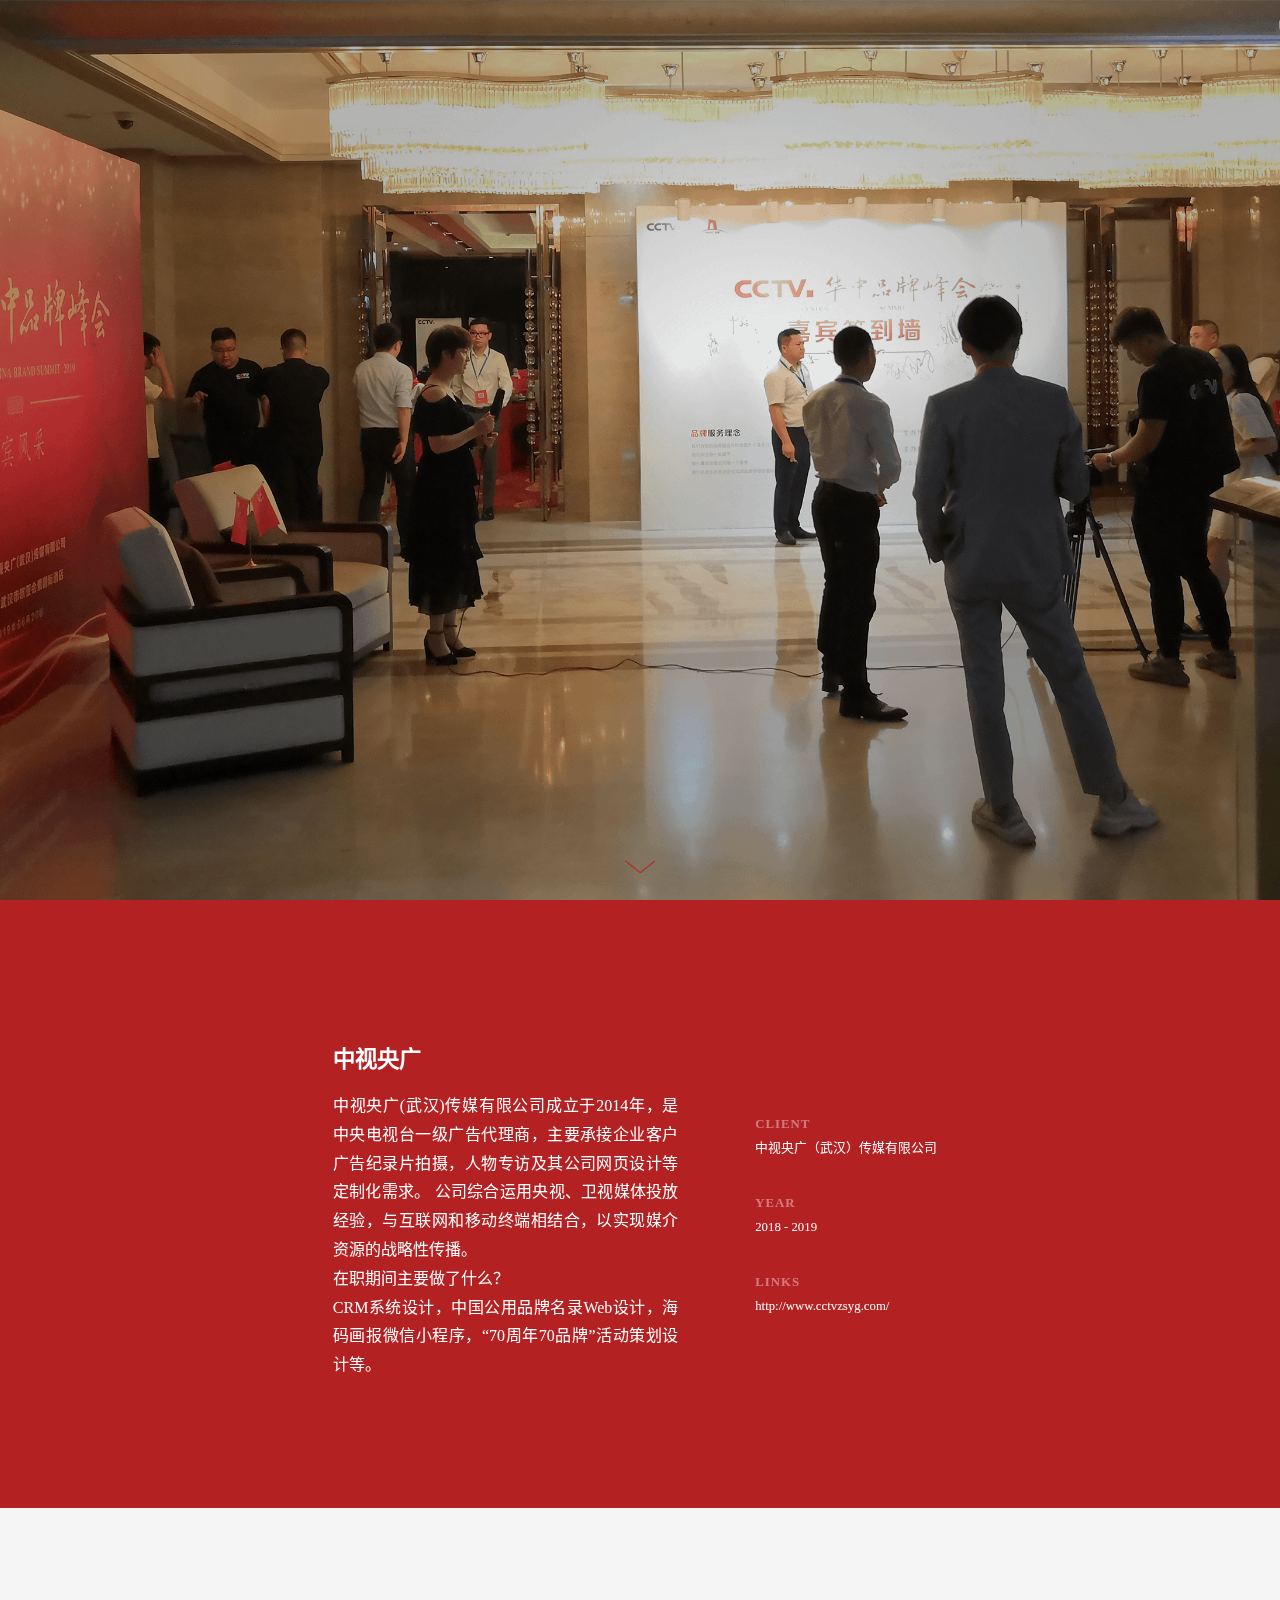
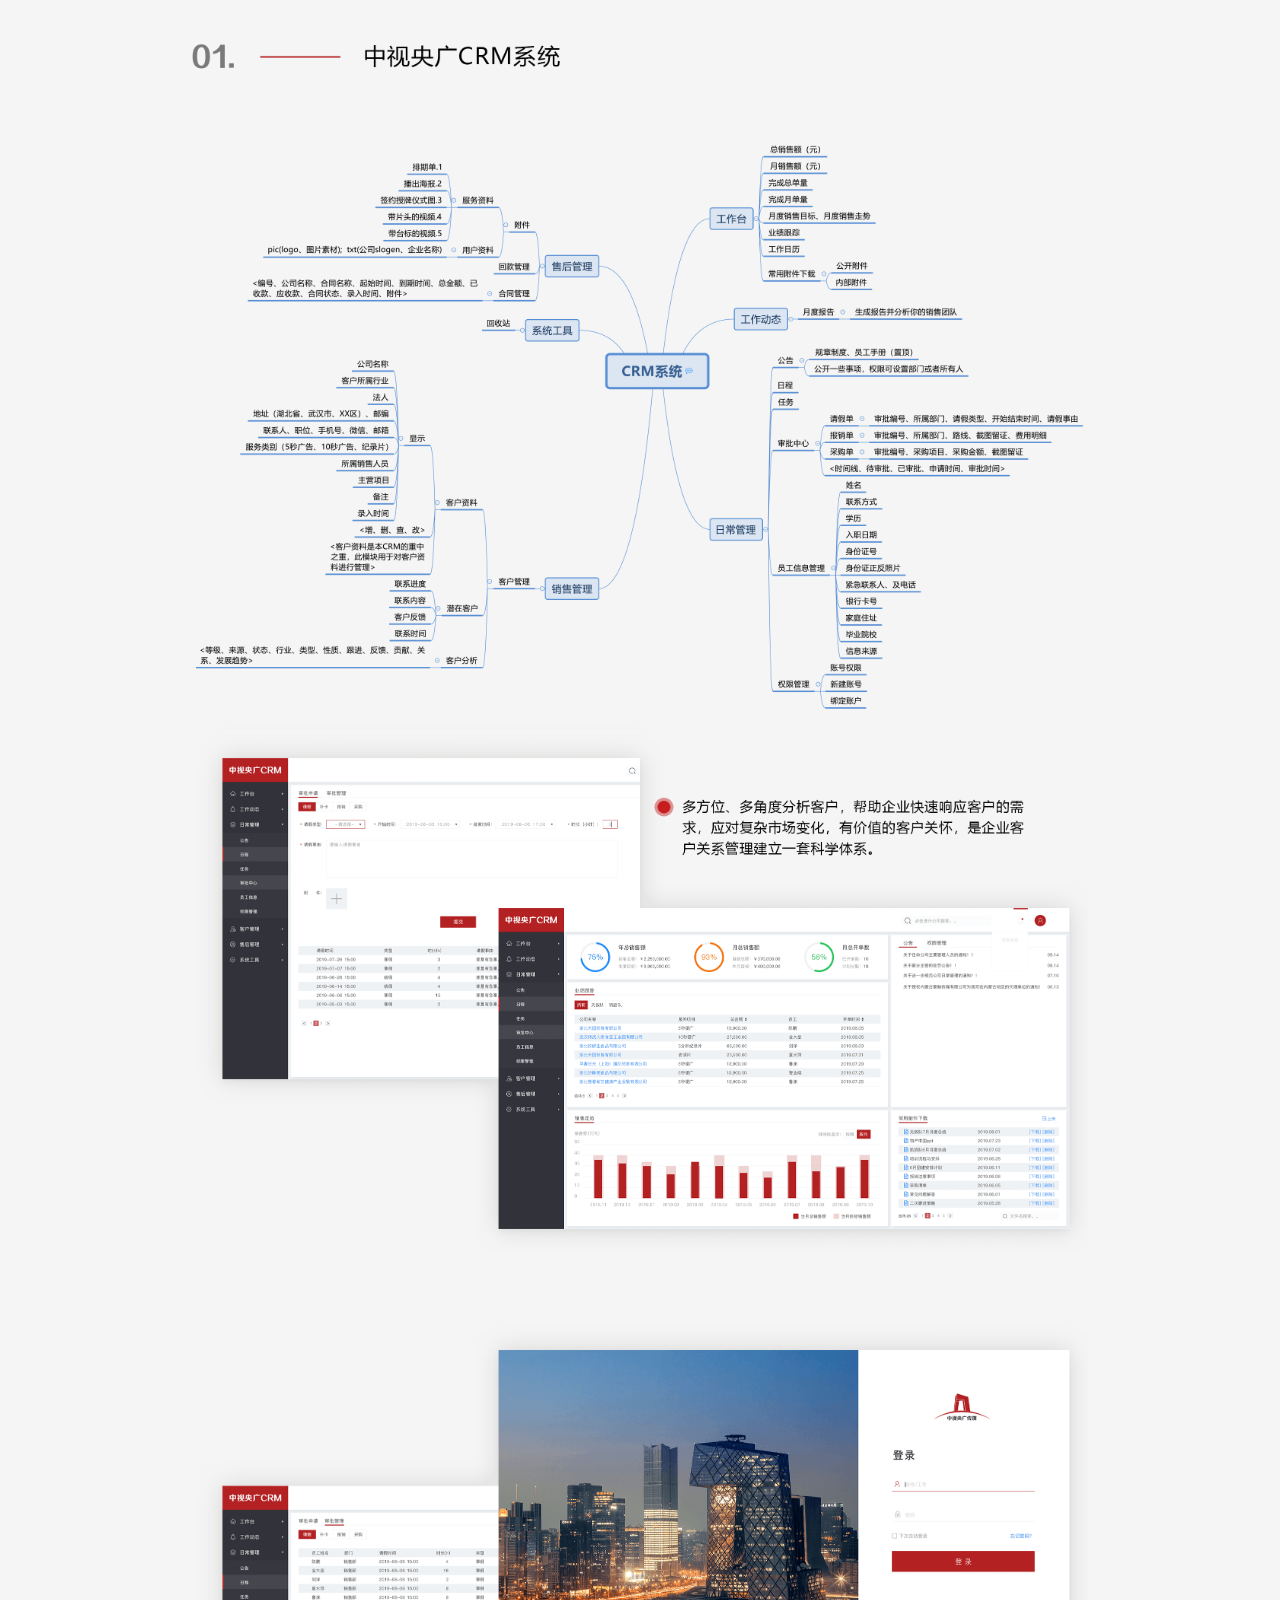
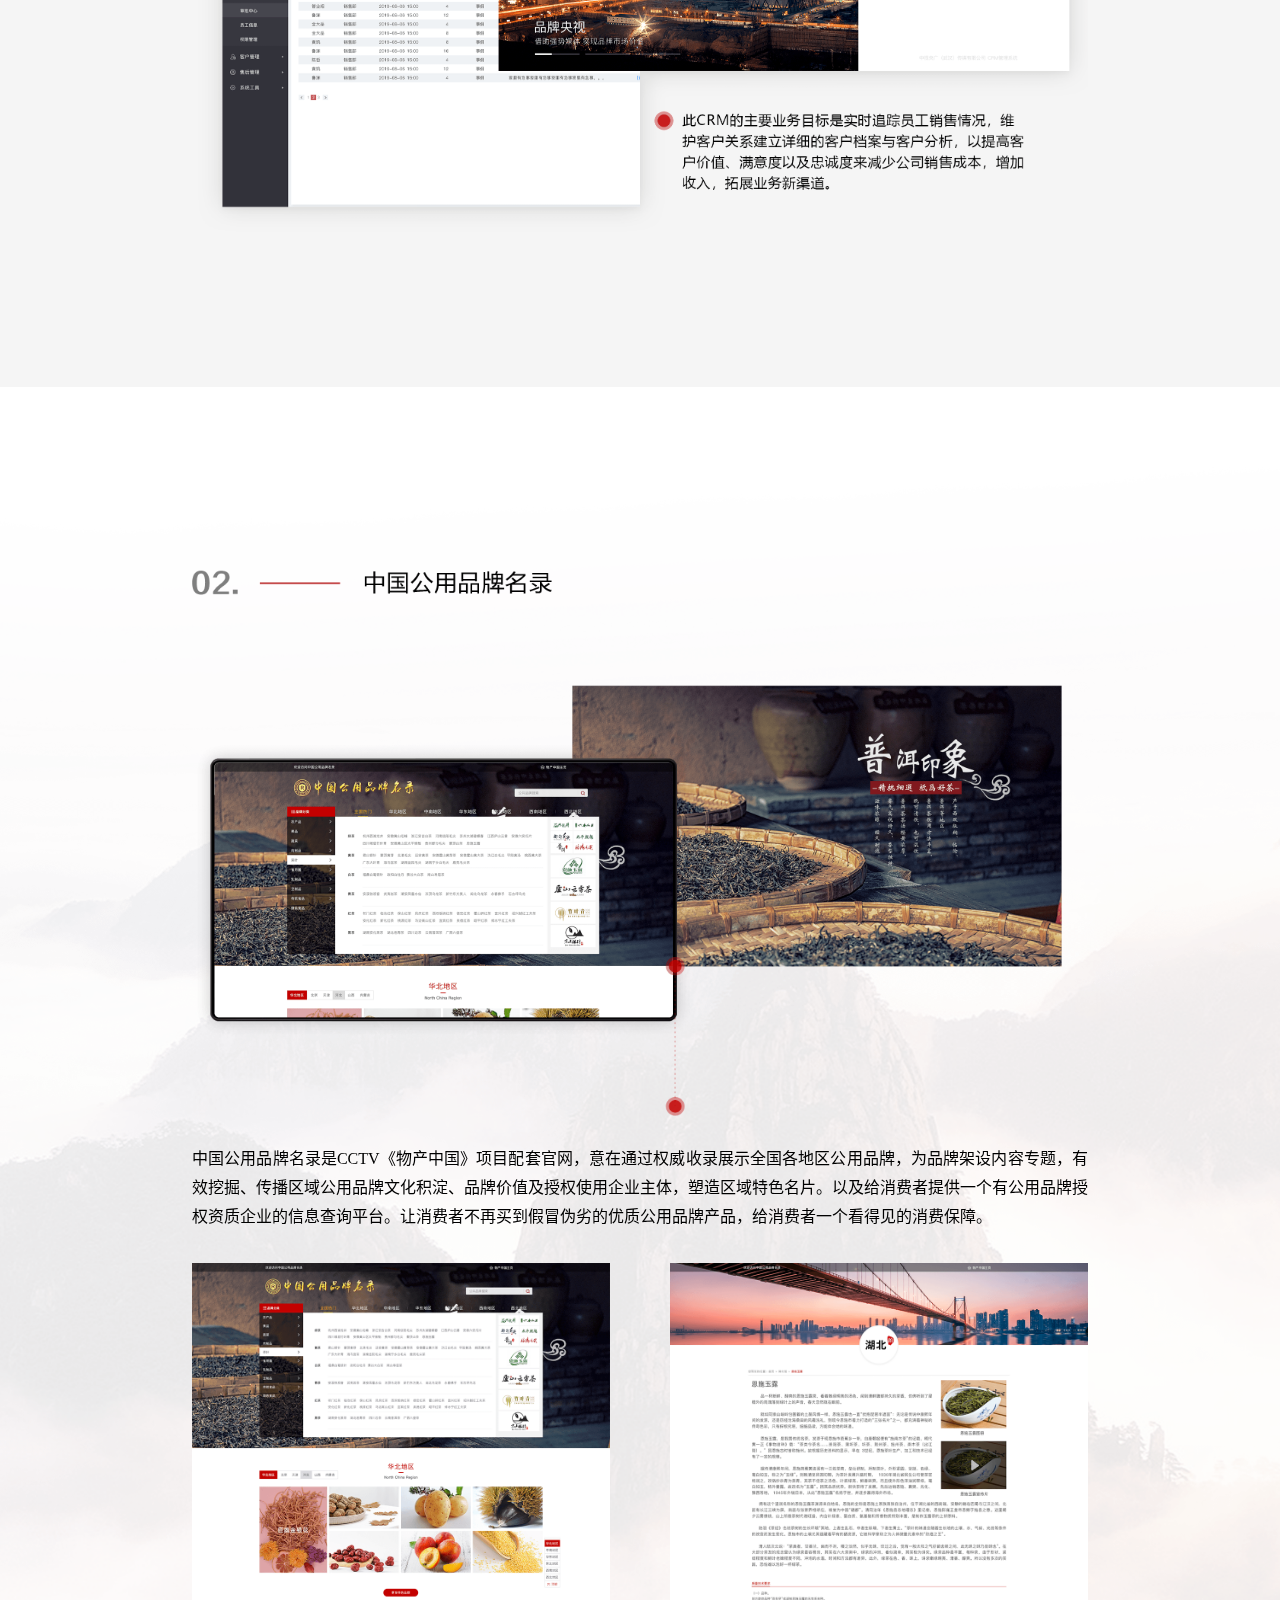
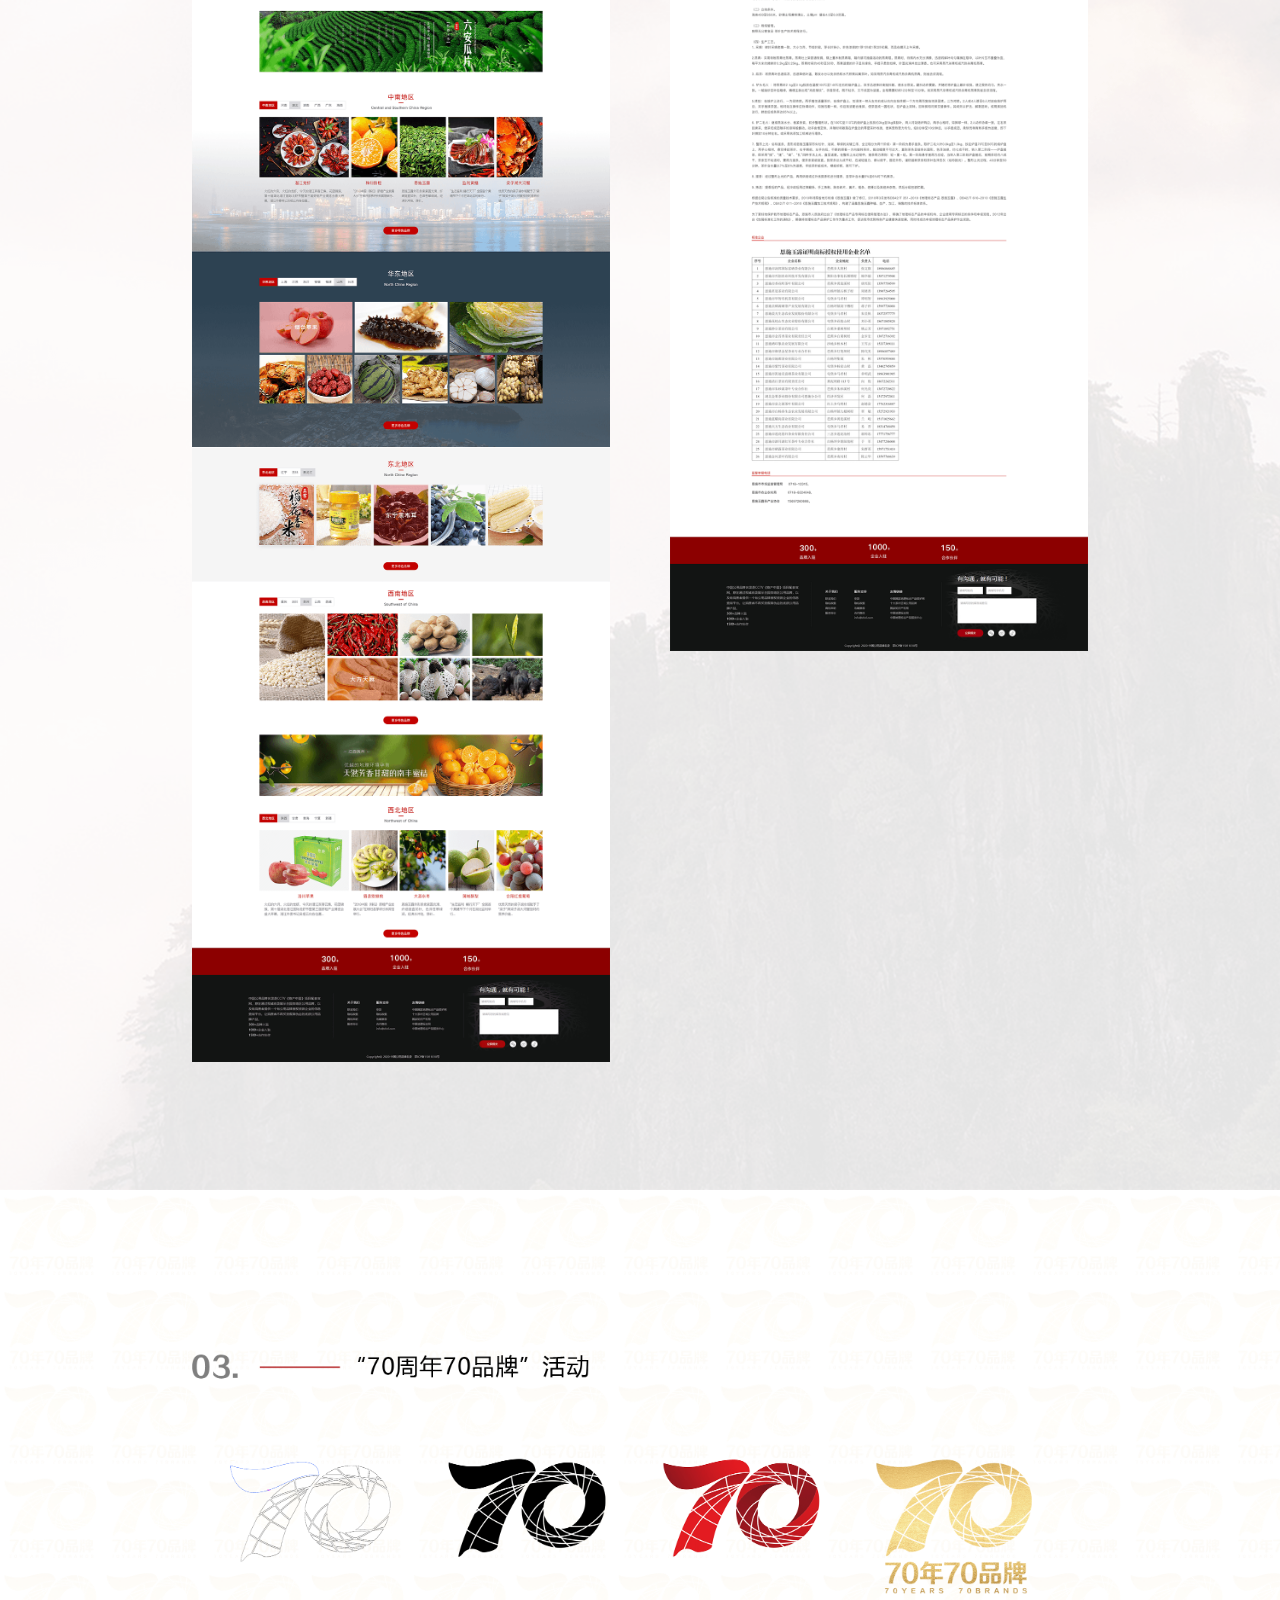
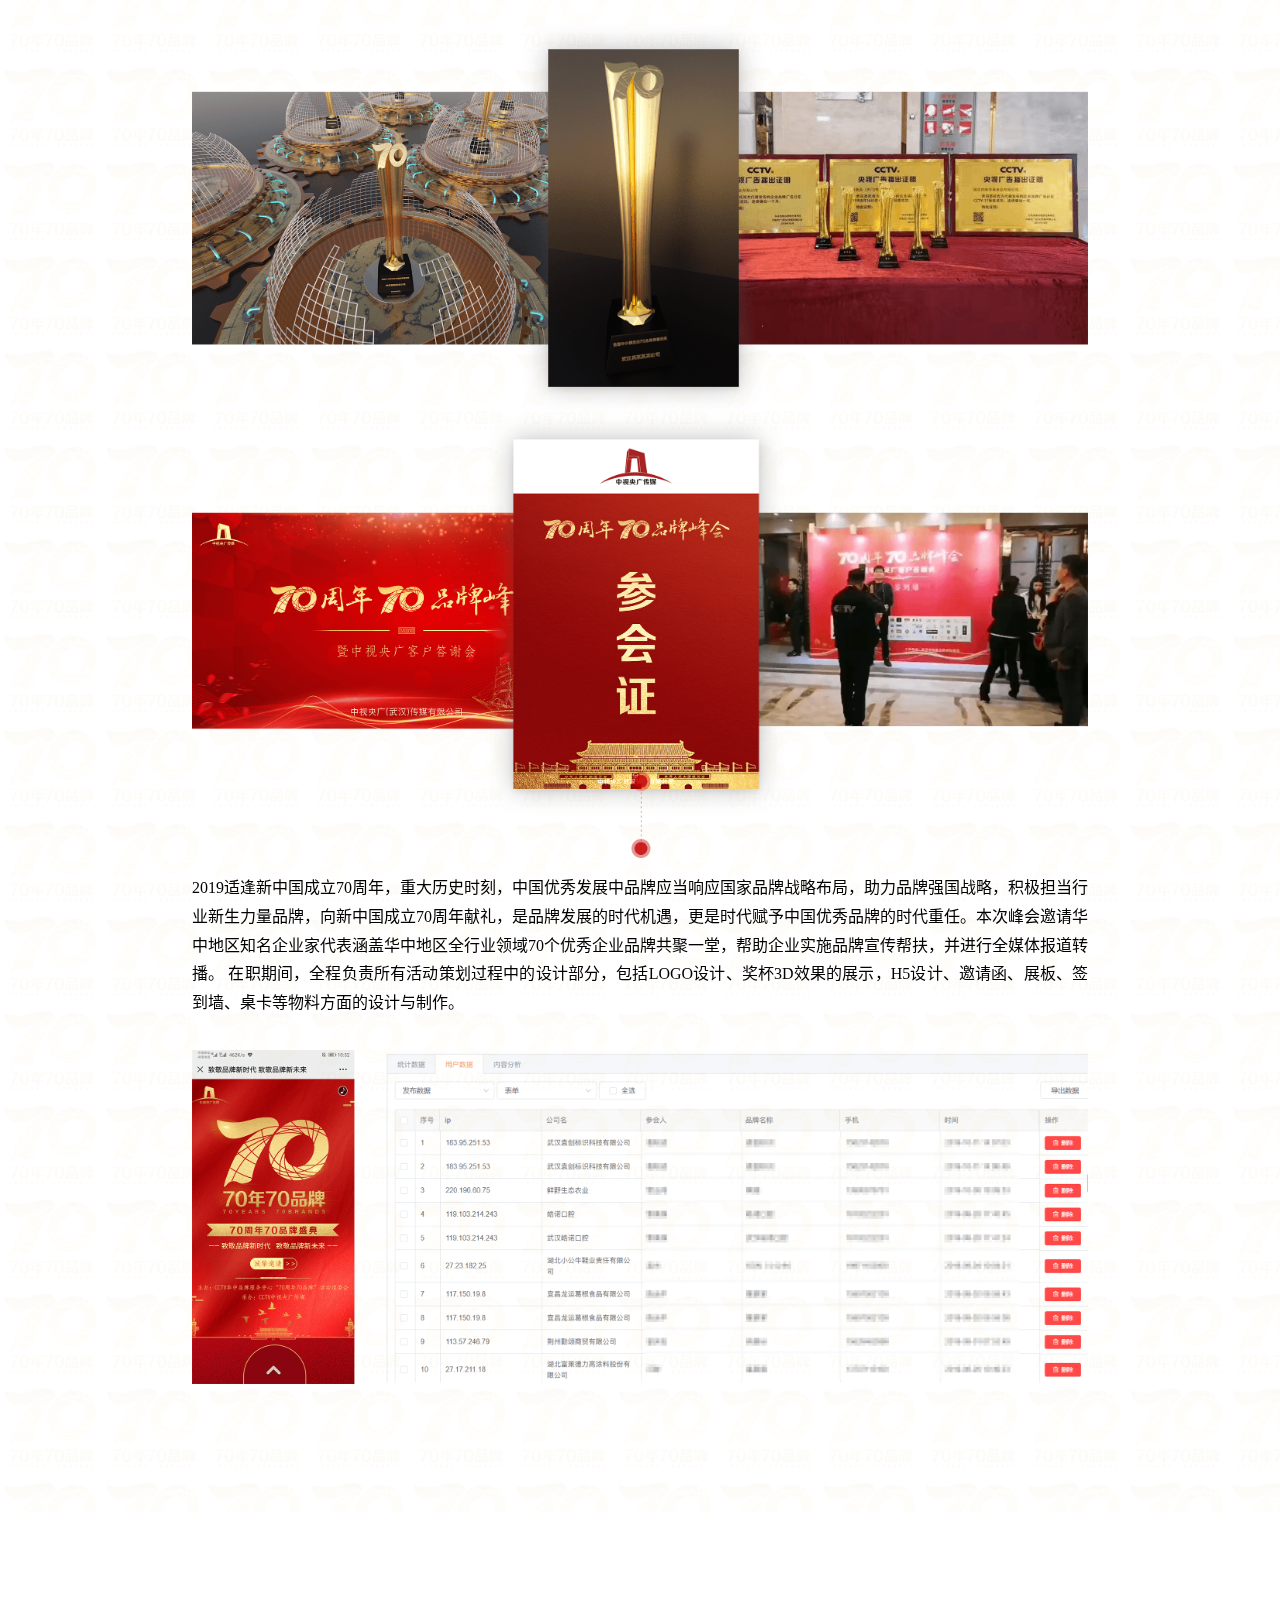
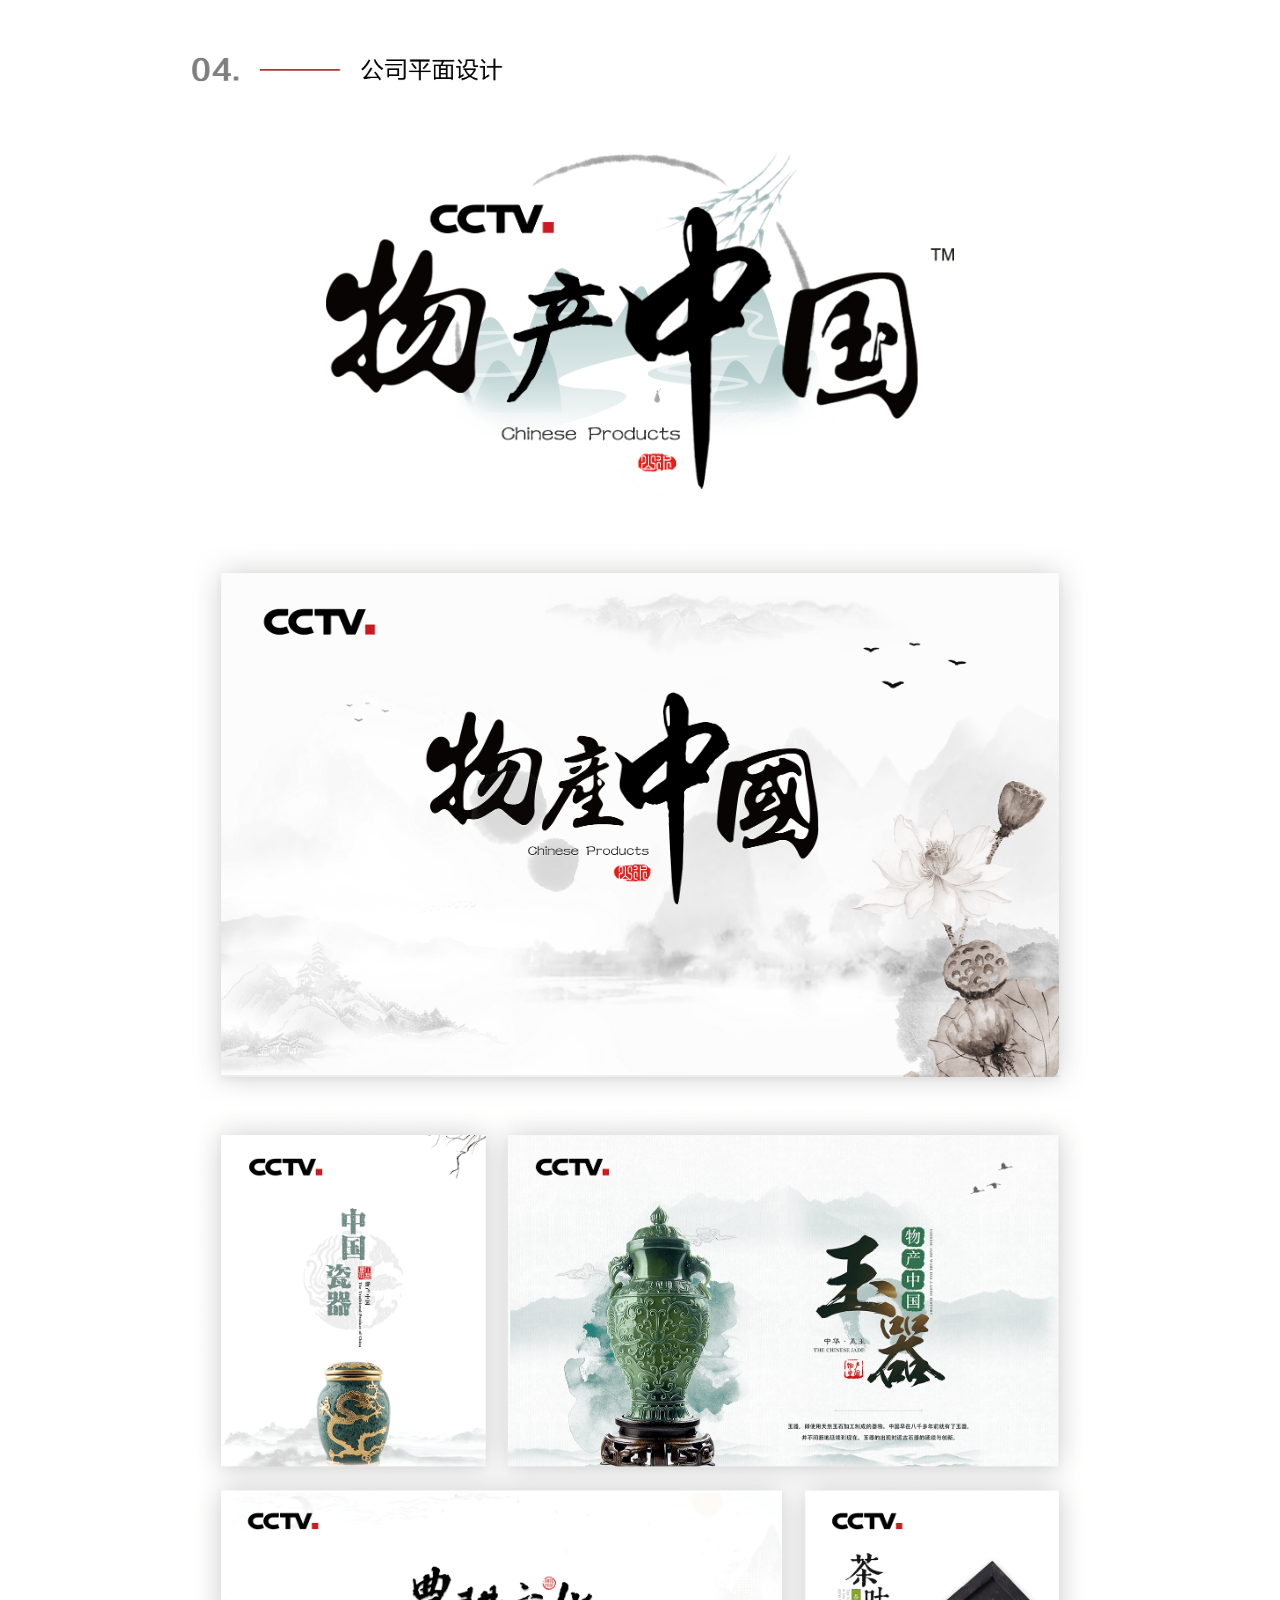
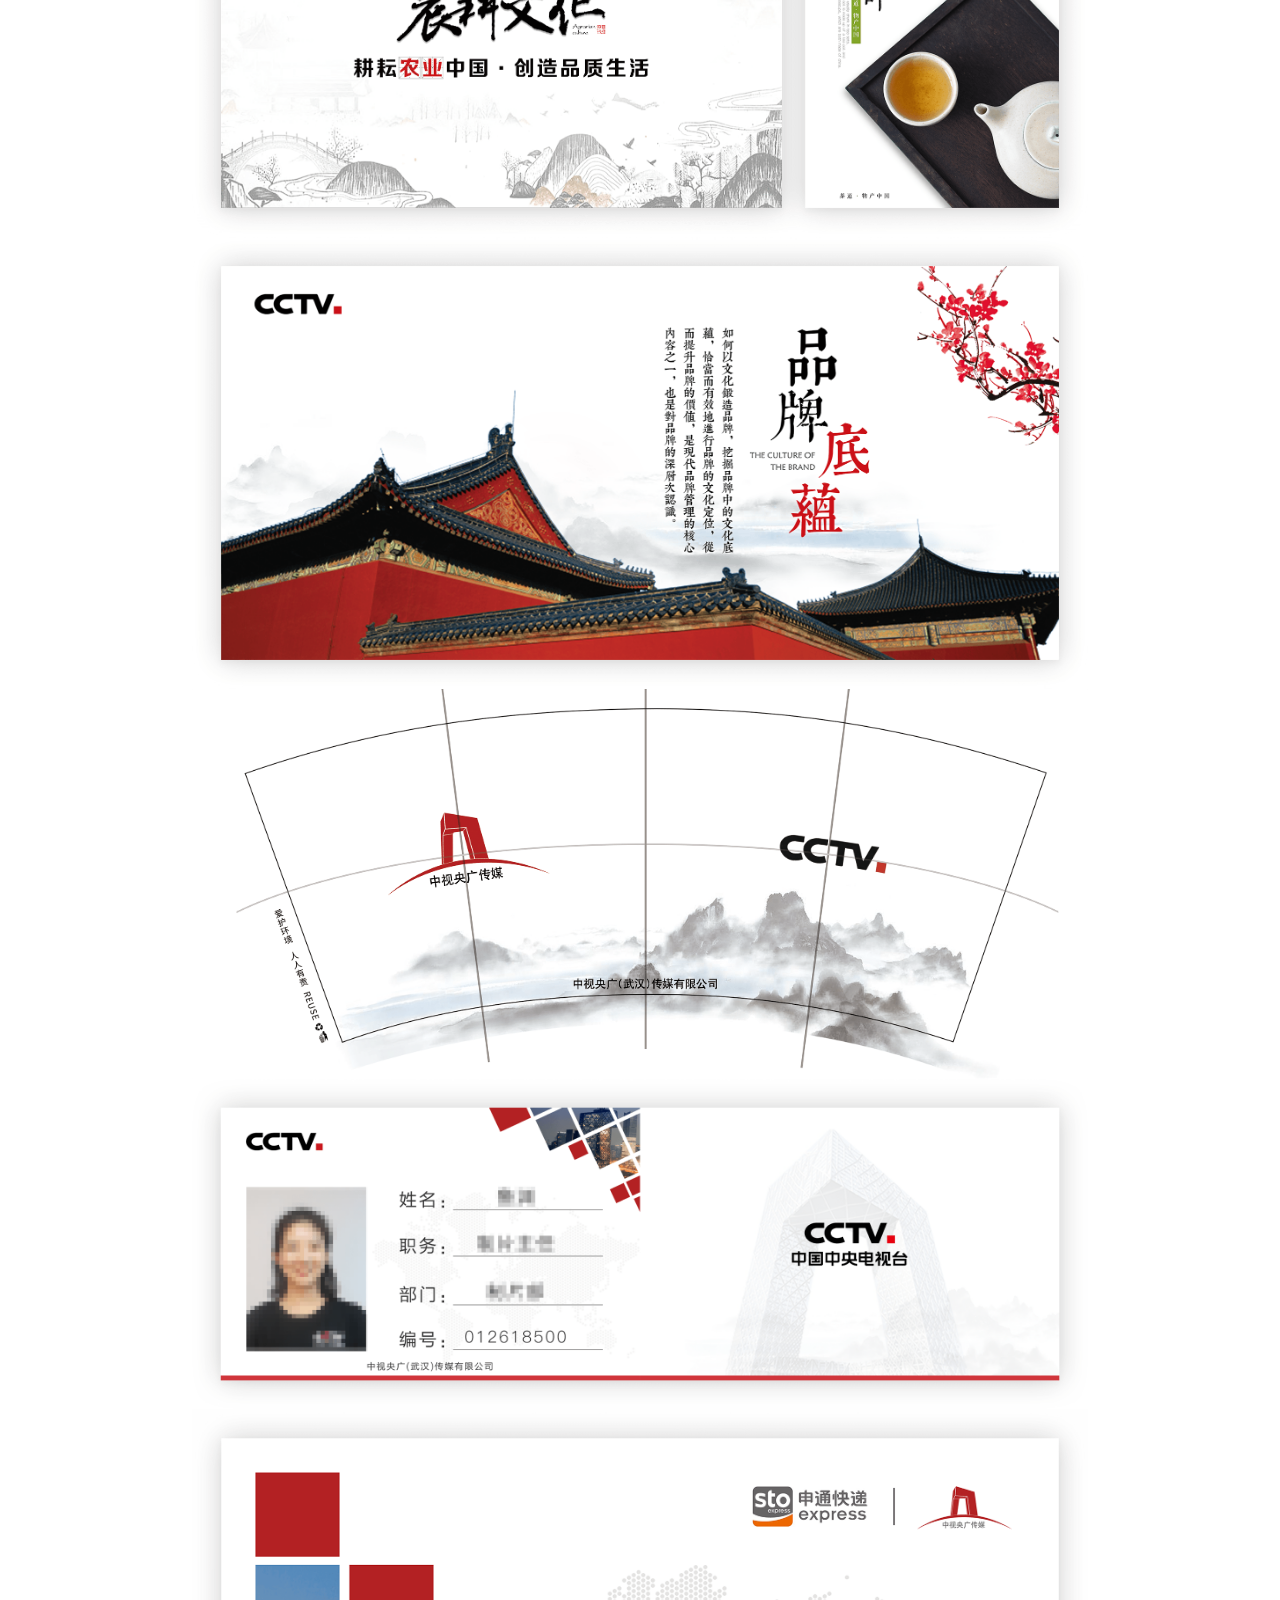
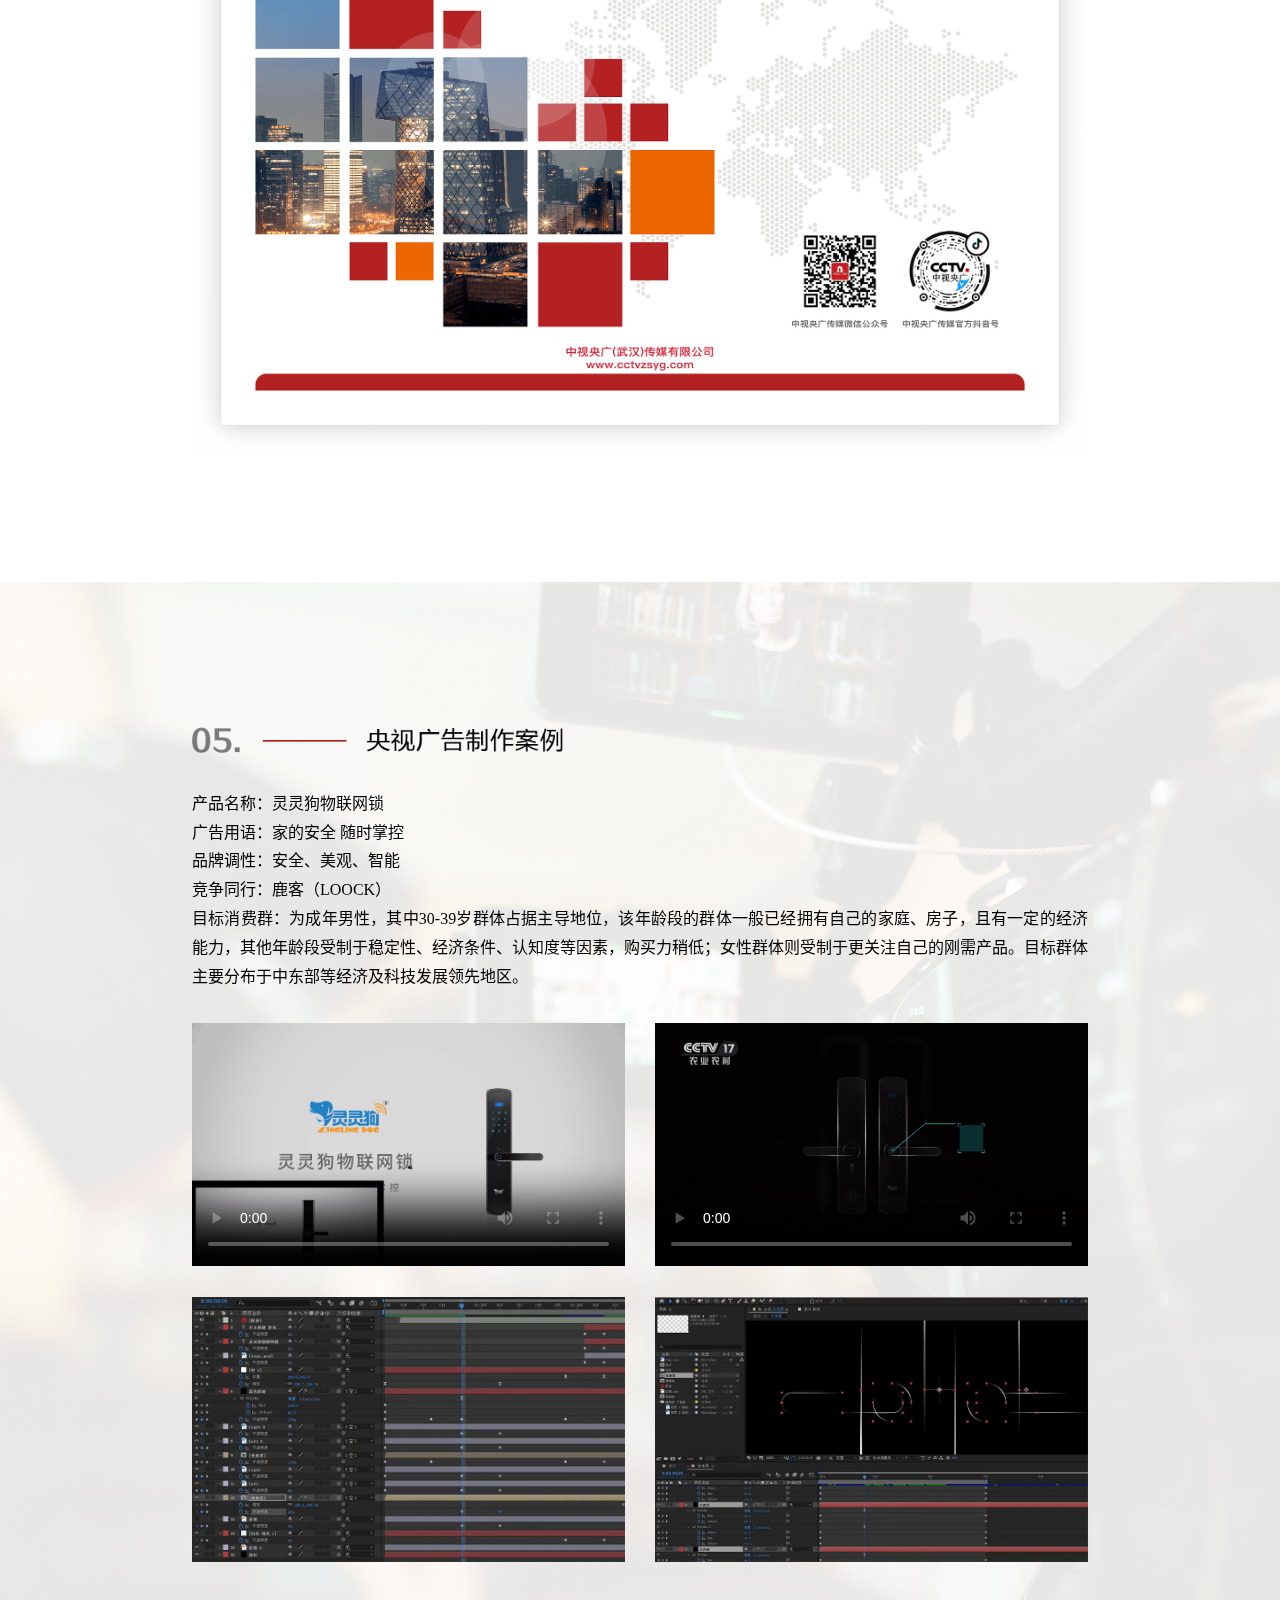
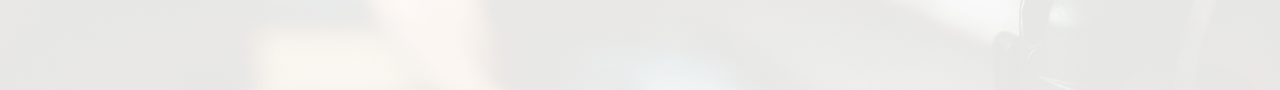
==== commit d27049bf: "favicon" ====
--- a/cctv.html
+++ b/cctv.html
@@ -8,6 +8,7 @@
     <meta http-equiv="Content-Language" content="zh-cn">
     <meta name="keywords" content="jasonwu,JasonWu的个人网站，jasonwu的作品集，jason's portfolio">
     <meta name="description" content="熟悉Web端、移动端设计规范和表现方法，对交互层面中的前端技术实现具有强烈兴趣">
+    <link rel="shortcut icon" href="favicon.ico" type="image/x-icon">
     <link rel="stylesheet" type="text/css" href="css/cctv.css">
     <link rel="stylesheet" type="text/css" href="css/fixbutton.css">
     <script src="js/jquery-3.1.1.min.js" type="text/javascript"></script>
